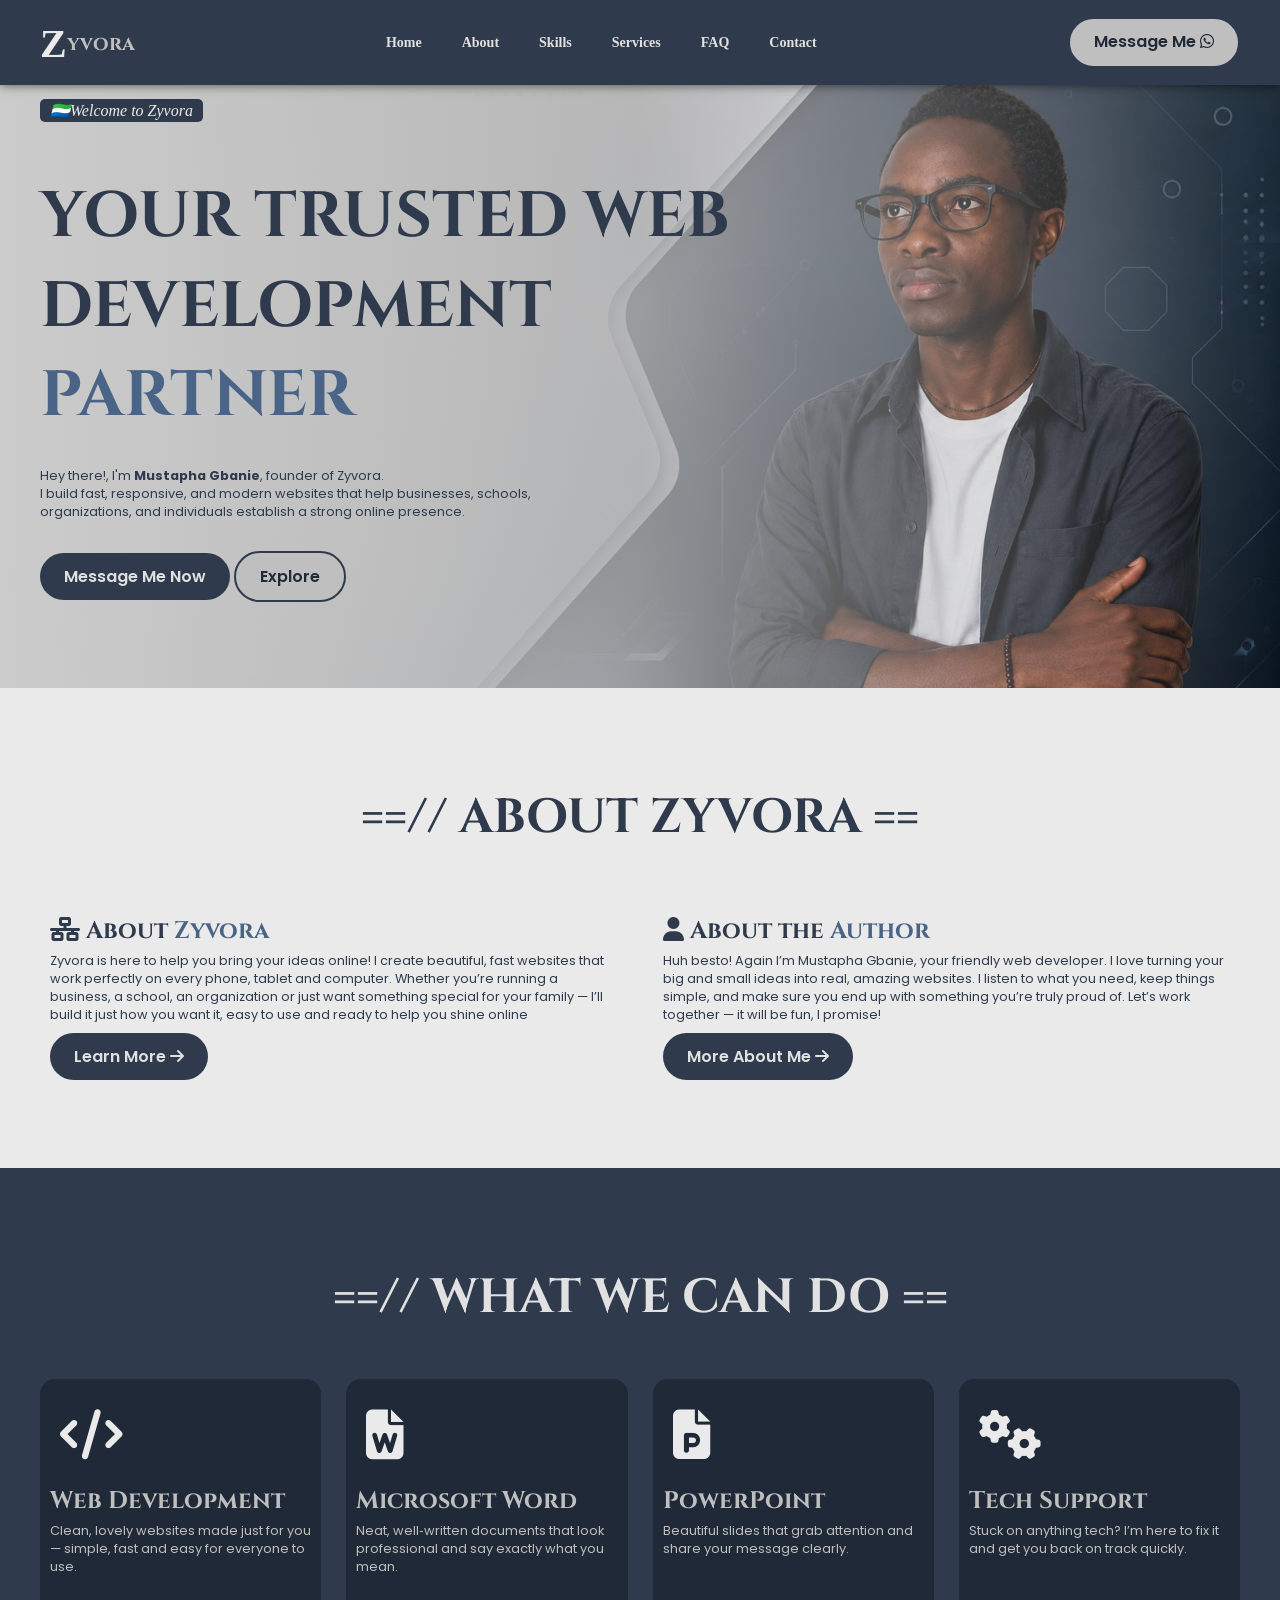
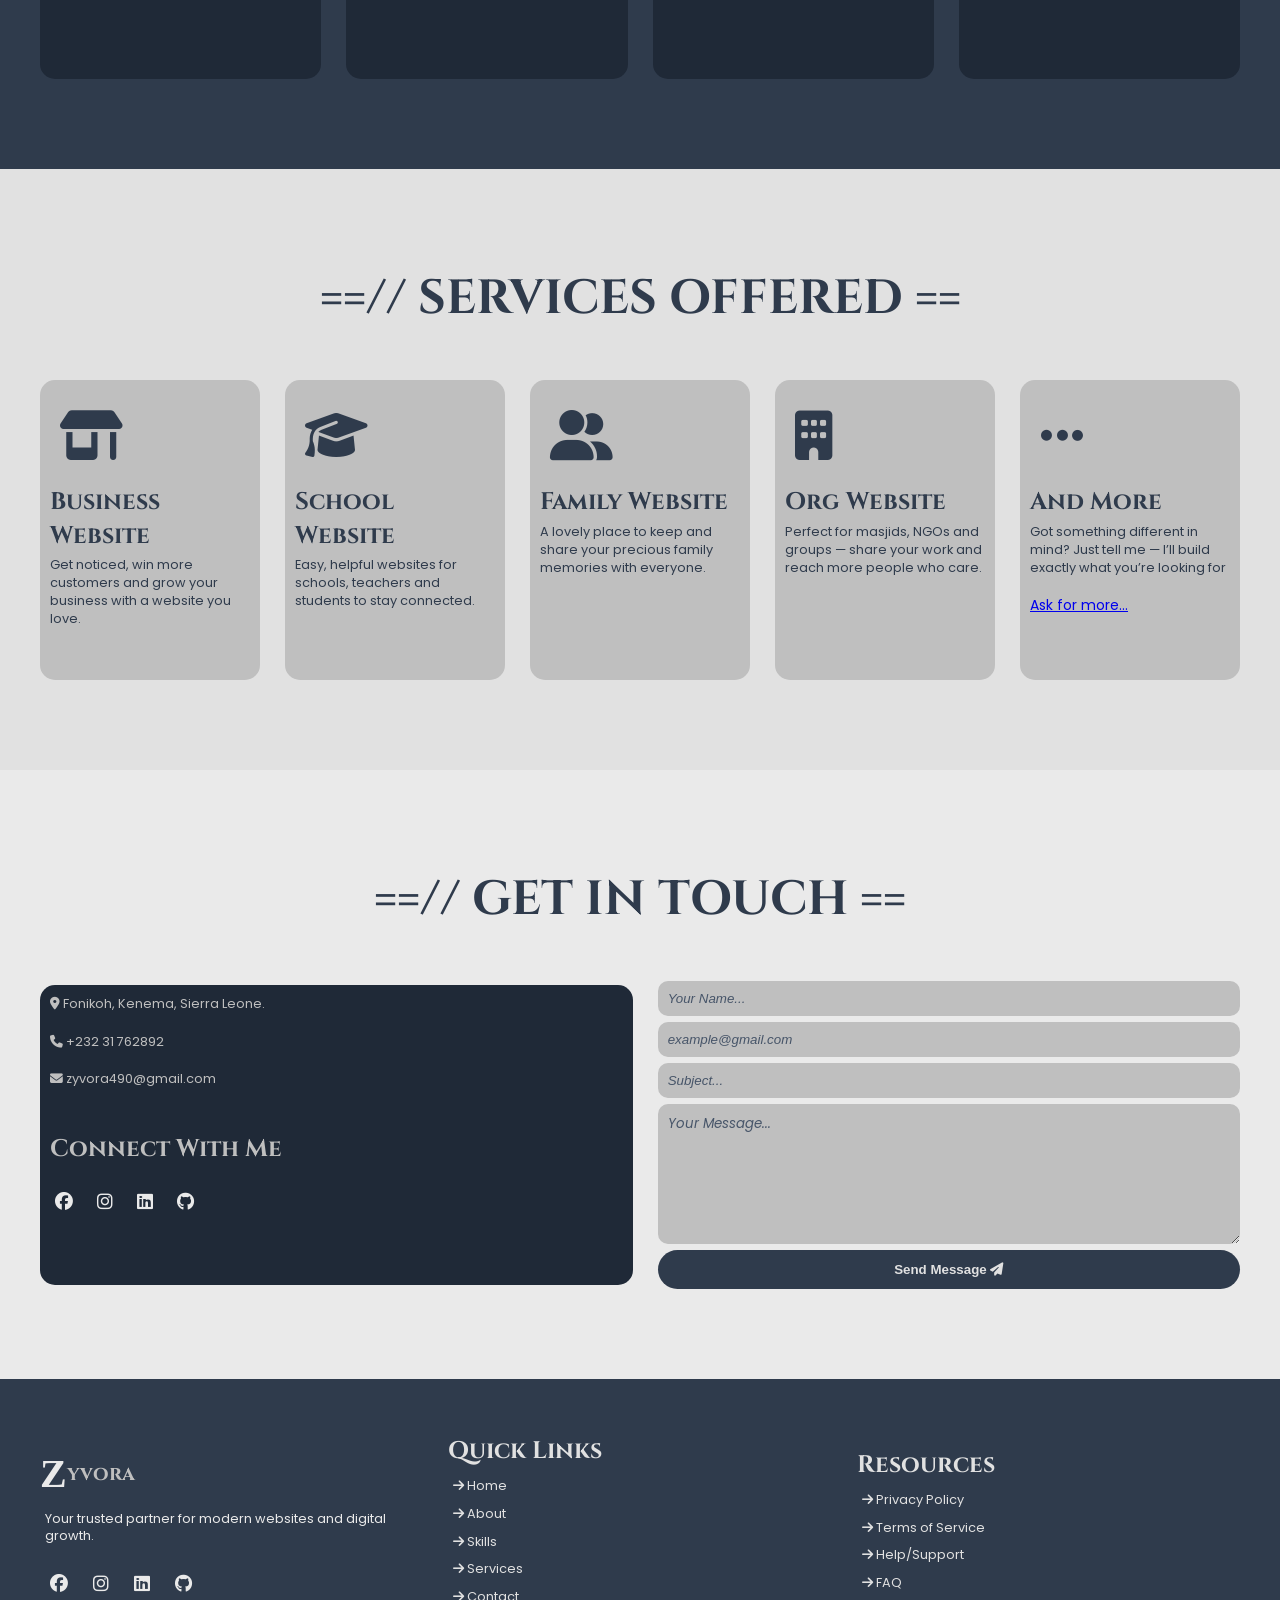
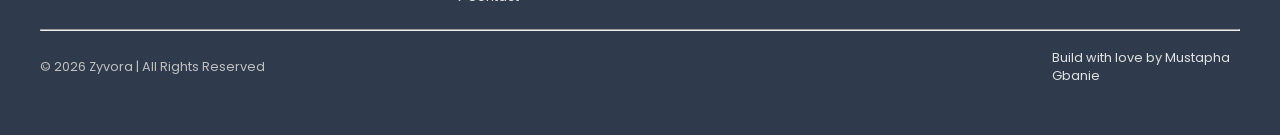
==== index.html @ c9c93b4b "Update index.html" ====
<!DOCTYPE html>
<html lang="en">

<head>
<!-- Core SEO -->
  <meta name="google-site-verification" content="kUoNEZyaHHgk7iwT_O8pBj2s8zlIZLvoUZk-4N_OeV8" />
  <meta name="msvalidate.01" content="C5AD6FC75478C789AB853C7C9F8C9426" />
  <meta name="google-adsense-account" content="ca-pub-8046164328653989">
  
  <meta charset="UTF-8">
  
  <meta name="viewport" content="width=device-width, initial-scale=1.0">
 
<!-- =========================
     ZYVORA HOMEPAGE SEO
     ========================= -->

<title>Zyvora | Your Trusted Web Development Partner</title>

<meta
  name="description"
  content="Zyvora is the official web development brand of Mustapha Gbanie, building modern, responsive, and high-performance websites for businesses and organizations in Sierra Leone and worldwide."
>

<meta name="author" content="Mustapha Gbanie">

<!-- Search Engine Crawling & Indexing -->
<meta
  name="robots"
  content="index, follow, max-image-preview:large"
>
<meta
  name="googlebot"
  content="index, follow, max-image-preview:large"
>

<!-- Google Search Appearance -->
<meta name="google" content="nositelinkssearchbox">

<!-- Theme Color -->
<meta name="theme-color" content="#2F3B4C">

<!-- =========================
     CANONICAL URL
     ========================= -->
<link
  rel="canonical"
  href="https://z-tech-os.github.io/Zyvora/"
>

<!-- =========================
     OPEN GRAPH
     Facebook / WhatsApp /
     LinkedIn / Social Sharing
     ========================= -->

<meta property="og:type" content="website">

<meta
  property="og:url"
  content="https://z-tech-os.github.io/Zyvora/"
>

<meta
  property="og:title"
  content="Zyvora | By Mustapha Gbanie"
>

<meta
  property="og:description"
  content="Official website of Zyvora, founded by Mustapha Gbanie. Zyvora builds modern, responsive, and high-performance websites that power ideas and help businesses grow online."
>

<meta
  property="og:image"
  content="https://z-tech-os.github.io/Zyvora/profile.jpg"
>

<meta
  property="og:image:width"
  content="1200"
>

<meta
  property="og:image:height"
  content="630"
>

<meta
  property="og:image:alt"
  content="Mustapha Gbanie, founder of Zyvora and Web Developer"
>

<meta
  property="og:site_name"
  content="Zyvora"
>

<meta
  property="og:locale"
  content="en_US"
>

<!-- =========================
     TWITTER / X
     ========================= -->

<meta
  name="twitter:card"
  content="summary_large_image"
>

<meta
  name="twitter:url"
  content="https://z-tech-os.github.io/Zyvora/"
>

<meta
  name="twitter:title"
  content="Zyvora | Mustapha Gbanie — Web Developer"
>

<meta
  name="twitter:description"
  content="I build modern, fast, responsive, and user-friendly websites that help businesses and organizations succeed online."
>

<meta
  name="twitter:image"
  content="https://z-tech-os.github.io/Zyvora/profile.jpg"
>

<meta
  name="twitter:image:alt"
  content="Mustapha Gbanie, founder of Zyvora and Web Developer"
>

<!-- =========================
     FAVICON
     ========================= -->

<link
  rel="icon"
  href="icon.png"
>

<!-- =========================
     FONTS
     ========================= -->

<link
  rel="preconnect"
  href="https://fonts.googleapis.com"
>

<link
  rel="preconnect"
  href="https://fonts.gstatic.com"
  crossorigin
>

<link
  href="https://fonts.googleapis.com/css2?family=Cinzel:wght@400;500;600;700;800&display=swap"
  rel="stylesheet"
>

<link
  href="https://fonts.googleapis.com/css2?family=Poppins:wght@100;300;400;500;600;700;800;900&display=swap"
  rel="stylesheet"
>

<!-- =========================
     FONT AWESOME
     ========================= -->

<link
  rel="stylesheet"
  href="https://cdnjs.cloudflare.com/ajax/libs/font-awesome/6.7.2/css/all.min.css"
>

<!-- =========================
     MAIN STYLESHEET
     ========================= -->

<link
  rel="stylesheet"
  href="style.css"
>


<!-- =========================
     STRUCTURED DATA
     Schema.org / JSON-LD
     ========================= -->

<script type="application/ld+json">
{
  "@context": "https://schema.org",
  "@graph": [

    {
      "@type": "WebSite",
      "@id": "https://z-tech-os.github.io/Zyvora/#website",
      "url": "https://z-tech-os.github.io/Zyvora/",
      "name": "Zyvora",
      "description": "Zyvora is a web development brand founded by Mustapha Gbanie, providing modern, responsive, and high-performance websites for businesses, schools, organizations, and individuals.",
      "publisher": {
        "@id": "https://z-tech-os.github.io/Zyvora/#organization"
      },
      "inLanguage": "en"
    },

    {
      "@type": "Organization",
      "@id": "https://z-tech-os.github.io/Zyvora/#organization",
      "name": "Zyvora",
      "url": "https://z-tech-os.github.io/Zyvora/",
      "logo": {
        "@type": "ImageObject",
        "url": "https://z-tech-os.github.io/Zyvora/logo.png"
      },
      "email": "mailto:zyvora490@gmail.com",
      "telephone": "+23231762892",
      "founder": {
        "@id": "https://z-tech-os.github.io/Zyvora/#person"
      },
      "address": {
        "@type": "PostalAddress",
        "addressLocality": "Kenema",
        "addressCountry": "SL"
      },
      "sameAs": [
        "https://github.com/Mustapha-Official",
        "https://sl.linkedin.com/in/mustapha-gbanie-1b4a9739a",
        "https://www.facebook.com/profile.php?id=61592107724183",
        "https://www.instagram.com/zyvora490?igsh=MTF6djNrZGV4d2xwZg=="
      ]
    },

    {
      "@type": "Person",
      "@id": "https://z-tech-os.github.io/Zyvora/#person",
      "name": "Mustapha Gbanie",
      "jobTitle": "Web Developer",
      "worksFor": {
        "@id": "https://z-tech-os.github.io/Zyvora/#organization"
      },
      "url": "https://z-tech-os.github.io/Zyvora/",
      "email": "mailto:zyvora490@gmail.com",
      "telephone": "+23231762892",
      "address": {
        "@type": "PostalAddress",
        "addressLocality": "Kenema",
        "addressCountry": "SL"
      },
      "sameAs": [
        "https://github.com/Mustapha-Official",
        "https://sl.linkedin.com/in/mustapha-gbanie-1b4a9739a",
        "https://www.facebook.com/profile.php?id=61592107724183",
        "https://www.instagram.com/zyvora490?igsh=MTF6djNrZGV4d2xwZg=="
      ]
    },

    {
      "@type": "WebPage",
      "@id": "https://z-tech-os.github.io/Zyvora/#webpage",
      "url": "https://z-tech-os.github.io/Zyvora/",
      "name": "Zyvora | Your Trusted Web Development Partner",
      "description": "Zyvora is the official web development brand of Mustapha Gbanie, creating modern, responsive, and high-performance websites.",
      "isPartOf": {
        "@id": "https://z-tech-os.github.io/Zyvora/#website"
      },
      "about": {
        "@id": "https://z-tech-os.github.io/Zyvora/#organization"
      },
      "author": {
        "@id": "https://z-tech-os.github.io/Zyvora/#person"
      },
      "publisher": {
        "@id": "https://z-tech-os.github.io/Zyvora/#organization"
      },
      "primaryImageOfPage": {
        "@type": "ImageObject",
        "url": "https://z-tech-os.github.io/Zyvora/profile.jpg"
      },
      "inLanguage": "en"
    }

  ]
}
    </script>
</head>

<body>
  <!-- Page loader -->
  <div id="loader">
    <div class="spinner"></div>
    <h2>Zyvora</h2>
    <p>Loading...</p>
  </div>

  <!-- HEADER AREA -->
  <header>
    <div class="wrapper">
      
      <nav class="nav-bar">
        <div class="logo">
        <h1>Z</h1><h2>yvora</h2>
        </div>
        
        <button aria-label="drop-down menu button" onclick="menuBtn ()" class="button"><i class="fa-solid fa-bars"></i></button>
        
        <div class="nav-links">
          <ul>
            <li><a href="#">Home</a></li>
            <li><a href="#about">About</a></li>
            <li><a href="#skills">Skills</a></li>
            <li><a href="#services">Services</a></li>
            <li><a href="FAQ.html">FAQ</a></li>
            <li><a href="#contact">Contact</a></li>
          </ul>
        </div>
        
      <!-- NAVBAR BUTTON -->
        <a aria-label="Message zyvora on WhatsApp" rel="noopener noreferrer" class="hire-btn" href="https://wa.me/23231762892" >Message Me  <i class="fa-brands fa-whatsapp"></i></a>
      </nav>
    </div>
  </header>
  
  <main>
    <!-- Hero section -->
      <section class="hero">
        <div class="wrapper">
          <i class="welcome">Welcome to Zyvora</i>
          <br /><br /><br />
          <h1>YOUR TRUSTED WEB <br /> DEVELOPMENT <br /><span>PARTNER</span></h1><br />
          
          <p>Hey there!, I'm <strong>Mustapha Gbanie</strong>, founder of Zyvora.<br /> I build fast, responsive, and modern websites that help businesses, schools,<br /> organizations, and individuals establish a strong online presence.</p><br /><br />
          
          <a aria-label="Message zyvora on WhatsApp" rel="noopener noreferrer" class="btn" href="https://wa.me/23231762892">Message Me Now</a>
          
          <a aria-label="Scroll to the services section" class="hire-btn" href="#services">Explore</a>
          
        </div>
      </section>
      
      <!-- About section -->
      <section id="about" class="about">
        <div class="wrapper">
          <h2>==// ABOUT ZYVORA ==</h2>
          <br /><br />
          
          <div class="card-container">
            
            <div class="about-card">
              <h3><i class="fa-solid fa-network-wired"></i> About <span>Zyvora</span></h3>
              <p>Zyvora is here to help you bring your ideas online! I create beautiful, fast websites that work perfectly on every phone, tablet and computer. Whether you’re running a business, a school, an organization or just want something special for your family — I’ll build it just how you want it, easy to use and ready to help you shine online</p><br />
              
              <a class="btn" aria-label="Explore more about zyvora" href="about-zyvora.html">Learn More <i class="fa-solid fa-arrow-right"></i></a>
            </div>
            
            <div class="about-card">
              <h3><i class="fa-solid fa-user"></i> About the <span>Author</span></h3>
              <p>Huh besto! Again I’m Mustapha Gbanie, your friendly web developer. I love turning your big and small ideas into real, amazing websites. I listen to what you need, keep things simple, and make sure you end up with something you’re truly proud of. Let’s work together — it will be fun, I promise!</p><br />
              
              <a class="btn" aria-label="Explore more about the author of zyvora" href="about-me.html">More About Me <i class="fa-solid fa-arrow-right"></i></a>
            </div>
            
          </div>
        </div>
      </section>
      
      <!-- Skills section -->
      <section id="skills" class="skills">
        <div class="wrapper">
          <h2>==// WHAT WE CAN DO ==</h2>
          <br /><br />
          
          <div class="card-container">
            
            <div class="cards">
              <i class="fa-solid fa-code"></i>
              <h3>Web Development</h3>
              <p>Clean, lovely websites made just for you — simple, fast and easy for everyone to use.</p>
            </div>
            
            <div class="cards">
              <i class="fas fa-file-word"></i>
              <h3>Microsoft Word</h3>
              <p>Neat, well‑written documents that look professional and say exactly what you mean.</p>
            </div>
            
            <div class="cards">
              <i class="fas fa-file-powerpoint"></i>
              <h3>PowerPoint</h3>
              <p>Beautiful slides that grab attention and share your message clearly.</p>
            </div>
            
            <div class="cards">
              <i class="fa-solid fa-gears"></i>
              <h3>Tech Support</h3>
              <p>Stuck on anything tech? I’m here to fix it and get you back on track quickly.</p>
            </div>
            
            </div>
            
          </div>
          
        </div>
      </section>
      
      <!-- Services section -->
      <section id="services" class="services">
        <div class="wrapper">
          <h2>==// SERVICES OFFERED ==</h2>
          <br /><br />
          
          <div class="card-container">
            
            <div class="card">
              <i class="fa-solid fa-shop"></i>
              <h3>Business Website</h3>
              <p>Get noticed, win more customers and grow your business with a website you love.</p>
            </div>
            
            <div class="card">
              <i class="fa-solid fa-graduation-cap"></i>
              <h3>School Website</h3>
              <p>Easy, helpful websites for schools, teachers and students to stay connected.</p>
            </div>
            
            <div class="card">
              <i class="fa-solid fa-user-group"></i>
              <h3>Family Website</h3>
              <p>A lovely place to keep and share your precious family memories with everyone.</p>
            </div>
            
            <div class="card">
              <i class="fa-solid fa-building"></i>
              <h3>Org Website</h3>
              <p>Perfect for masjids, NGOs and groups — share your work and reach more people who care.</p>
            </div>
            
            <div class="card">
              <i class="fa-solid fa-ellipsis"></i>
              <h3>And More</h3>
              <p>Got something different in mind? Just tell me — I’ll build exactly what you’re looking for</p>
              <br />
              <a aria-label="Message zyvora on WhatsApp" rel="noopener noreferrer" href="https://wa.me/23231762892">Ask for more...</a>
            </div>
            
          </div>
          
        </div>
      </section>
      
      <!-- Contact section -->
      <section id="contact" class="contact">
        <div class="wrapper">
          <h2>==// GET IN TOUCH ==</h2>
          <br /><br />
          
          <div class="card-container">
            
            <div class="address">
              <p><i class="fa-solid fa-location-dot"></i>  Fonikoh, Kenema, Sierra Leone.</p>
              <br />
              <p><i class="fa-solid fa-phone"></i>  +232 31 762892</p>
              <br />
              <p><i class="fa-solid fa-envelope"></i>  zyvora490@gmail.com</p>
              <br /><br />
              <h3>Connect With Me</h3>
          <br />
          <a aria-label="Visit zyvora on Facebook" rel="noopener noreferrer" class="link" href="https://www.facebook.com/profile.php?id=61592107724183"><i class="fa-brands fa-facebook"></i></a>
          
          <a aria-label="Visit zyvora on Instagram" rel="noopener noreferrer" class="link" href="https://www.instagram.com/zyvora490?igsh=MTF6djNrZGV4d2xwZg=="><i class="fa-brands fa-instagram"></i></a>
          
          <a aria-label="Visit zyvora on LinkedIn" rel="noopener noreferrer" class="link" href="https://sl.linkedin.com/in/mustapha-gbanie-1b4a9739a"><i class="fa-brands fa-linkedin"></i></a>
          
          <a aria-label="Follow zyvora author repo on GitHub" rel="noopener noreferrer" class="link" href="https://github.com/Mustapha-Official"><i class="fa-brands fa-github"></i></a>
            </div>
            
            <!-- FORM FIELD -->
            <div class="form-submit">
              <form id="contactForm" action="https://formspree.io/f/xwvgajqv" method="post" accept-charset="utf-8">
                
                <input type="text" name="name" id="name" placeholder="Your Name..." required />
                
                <input type="email" name="email" id="email" placeholder="example@gmail.com" required />
                
                <input type="text" name="subject" id="subject" placeholder="Subject..." required />
                
                <textarea name="message" id="message" placeholder="Your Message..." cols="20" rows="6"></textarea>
                
                <button aria-label="Form submit button" class="btn" type="submit">Send Message <i class="fa-solid fa-paper-plane"></i></button>
                
              </form>
            </div>
            
          </div>
          
        </div>
      </section>
      
  </main>
  
  <!-- Footer section -->
  <footer>
    <div class="wrapper">
      
      <div class="card-container">
        
        <div class="logo-path">
          <div class="logo">
            <h1>Z</h1><h2>yvora</h2>
          </div>
          <div class="link">
            <p>Your trusted partner for modern websites and digital growth.</p><br />
            
          <a aria-label="Visit zyvora on Facebook" rel="noopener noreferrer" class="link" href="https://www.facebook.com/profile.php?id=61592107724183"><i class="fa-brands fa-facebook"></i></a>
          
          <a aria-label="Visit zyvora on Instagram" rel="noopener noreferrer" class="link" href="https://www.instagram.com/zyvora490?igsh=MTF6djNrZGV4d2xwZg=="><i class="fa-brands fa-instagram"></i></a>
          
          <a aria-label="Visit zyvora on LinkedIn" rel="noopener noreferrer" class="link" href="https://sl.linkedin.com/in/mustapha-gbanie-1b4a9739a"><i class="fa-brands fa-linkedin"></i></a>
          
          <a aria-label="Follow zyvora author repo on GitHub" rel="noopener noreferrer" class="link" href="https://github.com/Mustapha-Official"><i class="fa-brands fa-github"></i></a>
          </div>
        </div>
        
        <div class="quick-links">
          <h3>Quick Links</h3>
          <a href="#"><i class="fa-solid fa-arrow-right"></i> Home</a>
          
          <a href="#about"><i class="fa-solid fa-arrow-right"></i> About</a>
          
          <a href="#skills"><i class="fa-solid fa-arrow-right"></i> Skills</a>
          
          <a href="#services"><i class="fa-solid fa-arrow-right"></i> Services</a>
          
          <a href="#contact"><i class="fa-solid fa-arrow-right"></i> Contact</a>
        </div>
        
        <div class="support">
          <h3>Resources</h3>
          <a href="privacy-policy.html"><i class="fa-solid fa-arrow-right"></i> Privacy Policy</a>
          
          <a href="terms-of-service.html"><i class="fa-solid fa-arrow-right"></i> Terms of Service</a>
          
          <a href="help-center.html"><i class="fa-solid fa-arrow-right"></i> Help/Support</a>
          
          <a href="FAQ.html"><i class="fa-solid fa-arrow-right"></i> FAQ</a>
        </div>
        
      </div>
      <br /><hr /><br />
      <div class="card-container">
        <p class="copyright">&copy; 2026 Zyvora | All Rights Reserved</p>
        
        <p>Build with love by Mustapha Gbanie</p>
      </div>
    </div>
  </footer>
  
  <script src="script.js"></script>
</body>
</html>
---- style.css ----
:root {
  --primary: #2F3B4C;
  --secondary: #475569;
  --dark: #1F2937;
  --span: #4A6488;
  
  --white: #EAEAEA;
  --off-white: #E1E1E1;
  --light-gray: #BFBFBF;
}

*{
  margin: 0;
  padding: 0;
  box-sizing: border-box;
  scroll-behavior: smooth;
}

h1, h2, h3{
  font-family: "Cinzel", serif;
  padding-top: 6px;
  padding-bottom: 3px;
}

#loader{
    position: fixed;
    inset: 0;
    background: var(--secondary);
    display: flex;
    justify-content: center;
    align-items: center;
    flex-direction: column;
    z-index: 9999;
    transition: opacity .5s ease, visibility .5s ease;
}

#loader.hide{
    opacity: 0;
    visibility: hidden;
}

.spinner{
    width: 70px;
    height: 70px;
    border: 6px solid rgba(255, 255, 255, 0.37);
    border-top: 6px solid var(--white);
    border-radius: 50%;
    animation: spin 1s linear infinite;
}

#loader h2{
    color: var(--white);
    margin-top: 20px;
    font-family: 'Cinzel', serif;
    letter-spacing: 3px;
}

#loader p{
  color: var(--white);
  padding: 10px 0;
  animation: blink 0.3s infinite;
  
}

@keyframes spin{
    100%{
        transform: rotate(360deg);
    }
}

/* Fade up */
.fade {
  transform: translateY(40px);
}

/* When visible */
.card.show,
.cards.show,
.address.show{
  opacity: 1;
  transform: translateX(0) translateY(0);
}

span, b{
  color: var(--span);
}

@keyframes blink{
  0%, 100%{
    opacity: 0;
  }
  50%{
    opacity: 1;
  }
}

.wrapper{
  max-width: 1200px;
  margin: 0 auto;
}

.card-container{
  display: flex;
  align-items: center;
  justify-content: space-between;
  gap: 25px;
}

.cards,
.address{
  width: 100%;
  height: 300px;
  overflow-y: scroll;
  padding: 10px;
  text-align: left;
  border-radius: 15px;
  color: var(--light-gray);
  background-color: var(--dark);
  transition: all 0.5s ease-out;
  opacity: 0;
  font-size: clamp(14px, 1vw, 18px);
}

.cards:hover{
  transform: translateY(5px);
  box-shadow: 5px 5px 15px var(--light-gray);
}

.cards i{
  color: var(--white);
  font-size: 50px;
  margin: 20px 10px;
}

.card{
  width: 100%;
  height: 300px;
  overflow-y: scroll;
  padding: 10px;
  text-align: left;
  border-radius: 15px;
  background-color: var(--light-gray);
  transition: all 0.5s ease-out;
  opacity: 0;
  font-size: clamp(14px, 1vw, 18px);
}

.card:hover {
  transform: translateY(5px);
  box-shadow: 5px 5px 15px var(--primary);
}

.card i {
  color: var(--primary);
  font-size: 50px;
  margin: 20px 10px;
}

/*-- Additional pages style --*/
.notes{
  padding: 100px 25px 70px 25px;
}

.notes ul,
.notes ol{
  padding: 10px;
}

.notes ul li,
.notes ol li{
  font-size: clamp(12px, 1vw, 16px);
}

.notes ul li::marker{
  content: "→";
}

.notes ol li::marker{
  content: "✓";
}

.notes h3{
  padding: 25px 0 5px 0;
}

/*-- Text to large or small due to screen size --*/
h1{font-size: clamp(1.8rem, 5vw, 4rem);}
h2{font-size: clamp(1.3rem, 4vw, 3rem);}
h3{font-size: clamp(1rem, 3vw, 1.5rem);}
p{font-size: clamp(0.8rem, 1vw, 1.3rem);}

body{
  background-color: var(--white);
  color: var(--primary);
  font-family: "Poppins", sans-serif;
  line-height: 1.4;
  font-display: swap;
  transition: all 0.4s linear ease;
}

/*-- HEADER STYLING --*/
header{
  background-color: var(--primary);
  color: var(--white);
  position: fixed;
  width: 100%;
  top: 0;
  left: 0;
  padding: 10px 20px;
  z-index: 999;
  box-shadow: 0 0 10px rgba(0, 0, 0, 0.61);
}

/*-- HIDE MENU BUTTON ON LARGE SCREEN --*/
.button{display: none;}

/*-- GROPUP OF CLASS NAMES FOR FLEX --*/
.nav-bar,
.nav-links ul,
.header{
  display: flex;
  align-items: center;
  justify-content: space-between;
}

/*-- NAVIGATION LINKS CUSTOM --*/
.nav-links ul{list-style-type: none;}

.nav-links ul li{
  padding: 0 20px;
}

.nav-links ul li a{
  color: var(--off-white);
  text-decoration: none;
  font-weight: bold;
  font-size: clamp(14px, 1vw, 16px);
  font-family: "Cormorant Garamond", serif;
}

/*-- GET STARTED BUTTON --*/
.hire-btn {
  border: 2px solid var(--primary);
  padding: 12px 24px;
  color: var(--dark);
  background-color: var(--light-gray);
  font-weight: 600;
  border-radius: 50px;
  text-decoration: none;
  transition: all 0.4s ease;
  left: 25px;
}

.hire-btn:hover {
  background-color: var(--white);
  transform: scaleX(1.1);
  transition: 0.4s ease-out;
  cursor: pointer;
}

.logo{
  display: flex;
  align-items: center;
}

.logo h1{
  color: var(--white);
  font-size: 40px;
  font-family: cursive;
  font-weight: bolder;
  animation: blink 10s linear infinite;
}

.logo h2{
  font-size: 20px;
  color: var(--light-gray);
}

/*-- HERO SECTION --*/
.hero{
  padding: 100px 20px;
  background-image: linear-gradient(90deg, #CBCBCB, #AAAAAACF, #FFFFFF00), url(bg-image.webp);
  background-size: cover;
  background-repeat: no-repeat;
}

.welcome{
  padding: 3px 10px;
  background-color: var(--primary);
  border-radius: 5px;
  color: var(--white);
  font-family: cursive;
}

.welcome::before{
  content: "🇸🇱";
}

.btn{
  background-color: var(--primary);
  color: var(--off-white);
  padding: 12px 24px;
  border-radius: 50px;
  font-weight: 600;
  text-align: center;
  border: none;
  text-decoration: none;
  transition: all 0.4s ease;
}

.btn:hover{
  background-color: var(--secondary);
  transform: scaleX(1.1);
  transition: all 0.4s linear;
  cursor: pointer;
}

.hero p b{padding: 0 25px;}

.link{
  color: var(--white);
  margin-right: 10px;
  text-decoration: none;
  border: none;
  padding: 5px;
  font-size: clamp(16px, 3vw, 18px);
  border-radius: 10px;
}

/*-- ABOUT SECTION --*/
.about,
.skills,
.services,
.contact{
  padding: 90px 20px;
  text-align: center;
}

.about-card{
  padding: 10px;
  text-align: left;
  width: 100%;
  border-radius: 10px;
}

.skills,
footer{
  background-color: var(--primary);
  color: var(--off-white);
}

.skills h2{
  color: var(--off-white);
}

.services{
  background-color: var(--off-white);
}

/*-- Contact info --*/
.form-submit{
  width: 100%;
  height: fit-content;
}

form{
  display: flex;
  align-items: center;
  justify-content: center;
  flex-direction: column;
  gap: 6px;
}

input,
textarea,
form button{
  width: 100%;
}

input, textarea{
  padding: 10px;
  border-radius: 10px;
  border: none;
  background-color: var(--light-gray);
}


input::placeholder,
textarea::placeholder{
  font-style: italic;
  color: var(--secondary);
}

textarea{
  font-family: "Poppins", sans-serif;
  font-display: swap;
}

input:active,
textarea:active{
  background-color: var(--white);
  border: 2px solid var(--primary);
  border-radius: 5px;
}

/*-- Footer Section --*/
footer{
  padding: 50px 20px;
  font-size: clamp(12px, 1vw, 14px);
}


.logo-path,
.quick-links,
.support{
  color: var(--off-white);
  display: flex;
  flex-direction: column;
  text-align: left;
  width: 90%;
}

.quick-links a,
.support a{
  color: var(--off-white);
  text-decoration: none;
  padding: 5px;
}

.copyright {
  width: 100%;
  color: var(--light-gray);
}

@media (max-width: 678px) {
  header{padding: 3px 10px;}
  .hire-btn{display: none;}
  
  .button{
    display: block;
    border: none;
    color: var(--off-white);
    font-size: 30px;
    background-color: var(--primary);
  }
  
  .nav-links{display: none;}
  .nav-links ul{display: block;}
  .nav-links ul li{
    display: block; padding: 18px 30px;
  }
  .nav-links ul li a{display: flex;}
  
  .nav-links.active{
    display: block;
    position: fixed;
    width: 100%;
    top: 50px;
    right: 0;
    color: var(--off-white);
    background-color: var(--primary);
    border-radius: 0 0 10px 10px;
    box-shadow: 0 0 10px var(--primary);
  }

  .card-container{
    flex-direction: column;
  }
}
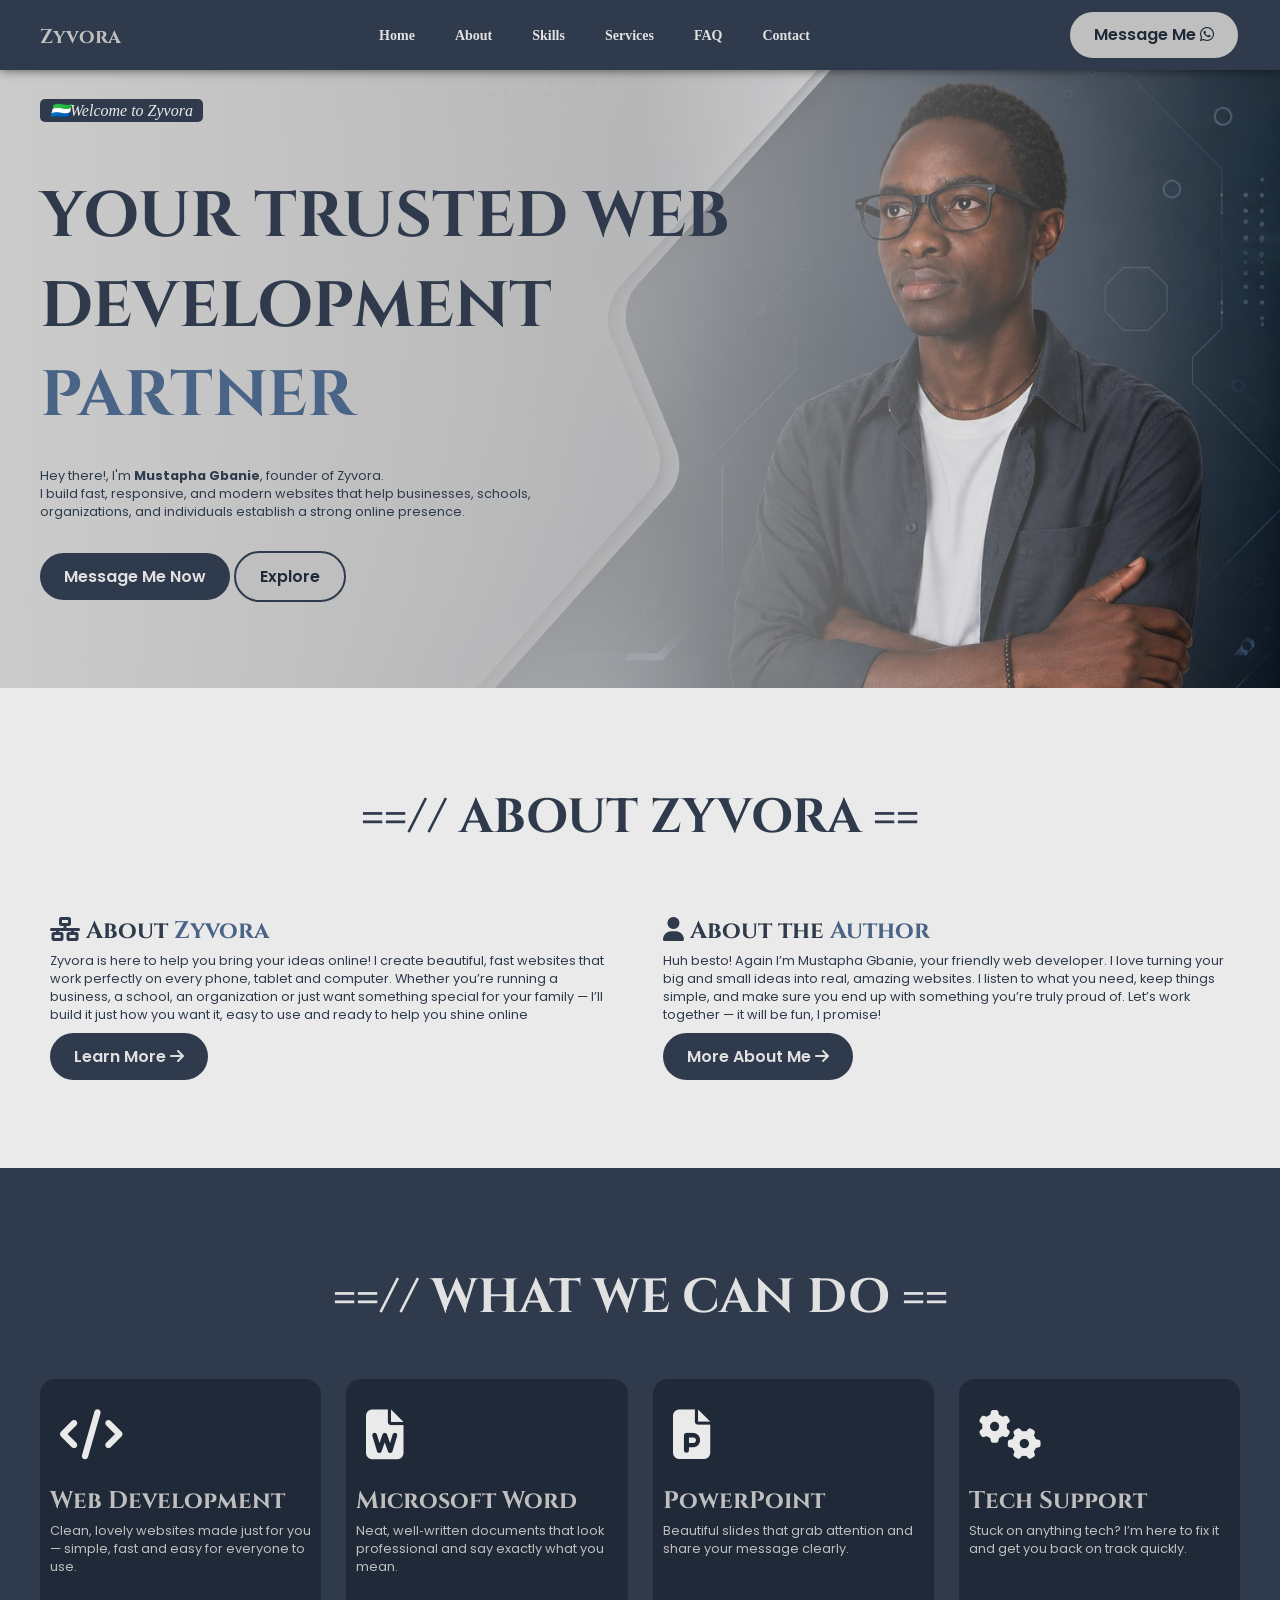
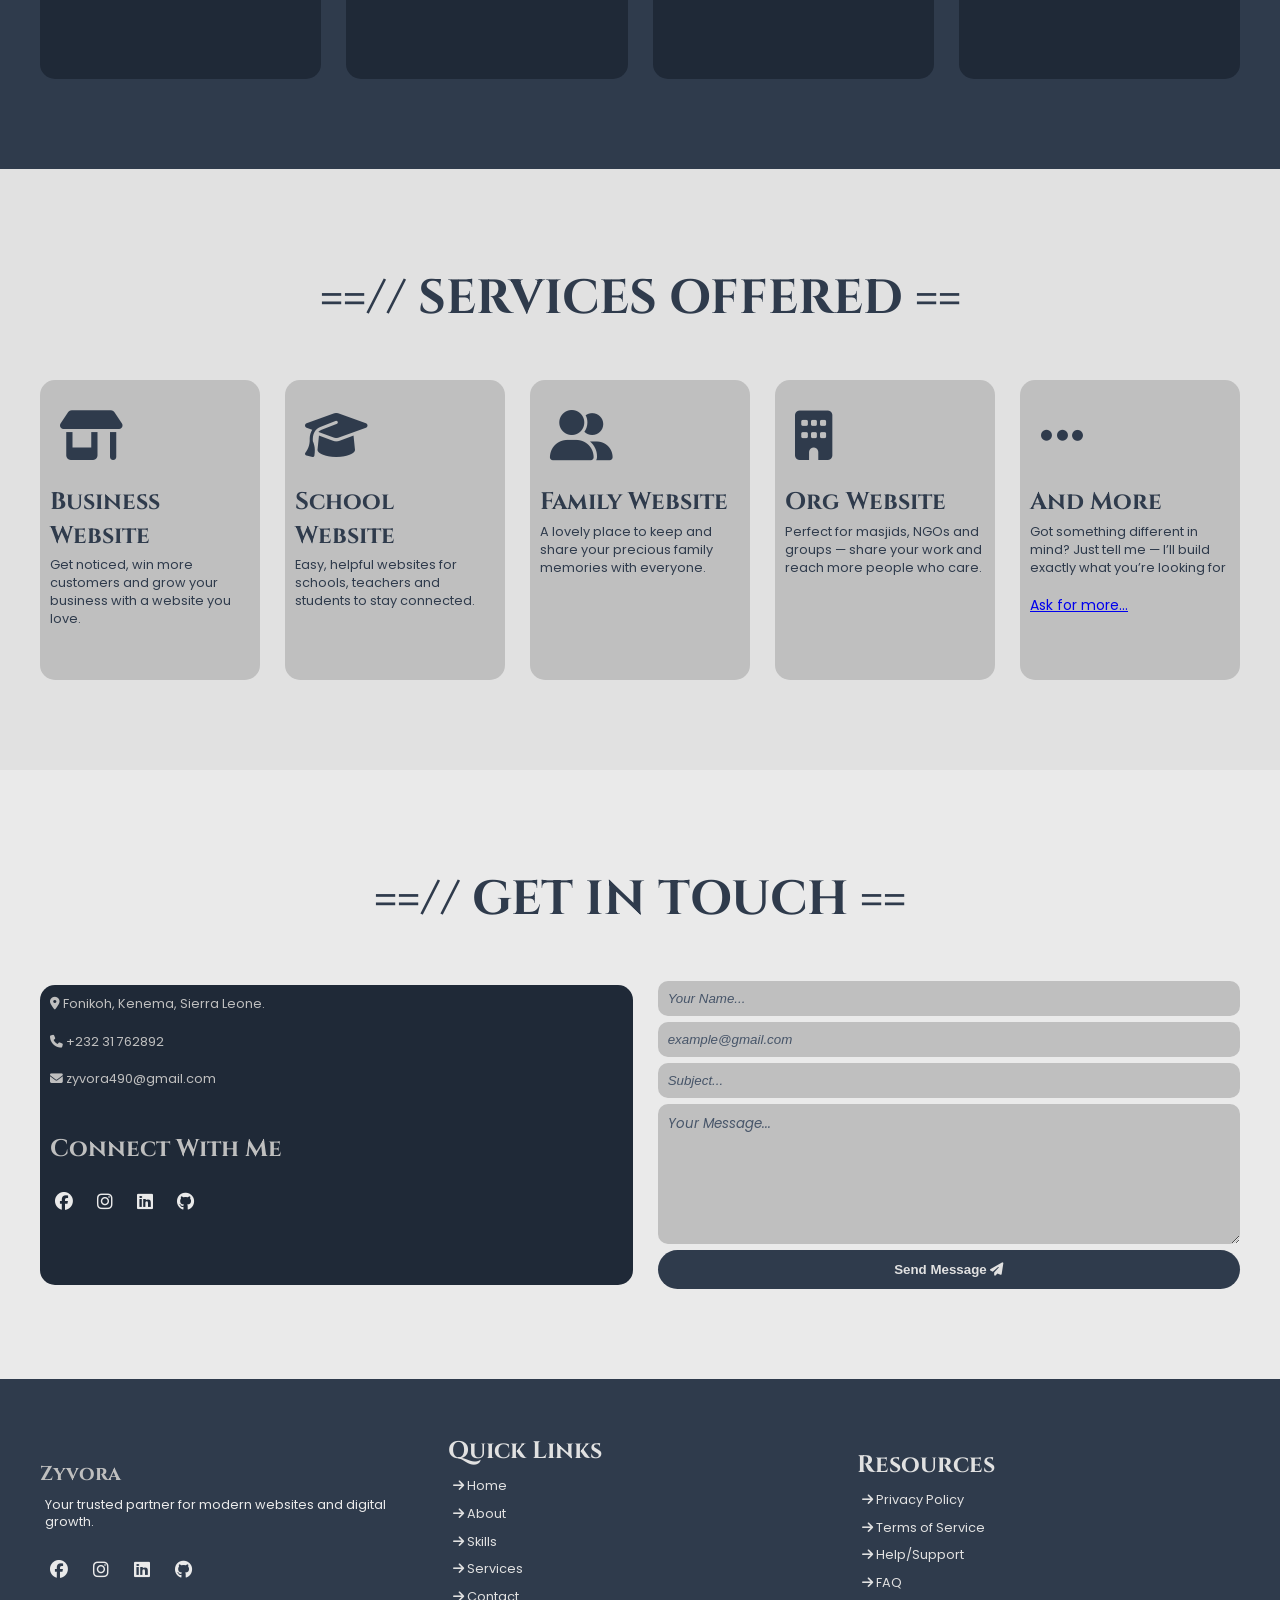
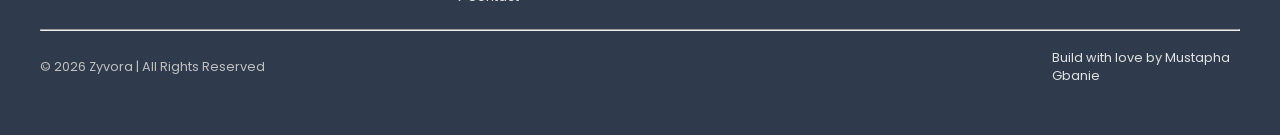
==== commit b3305c6d: "Update index.html" ====
--- a/index.html
+++ b/index.html
@@ -305,7 +305,7 @@
       
       <nav class="nav-bar">
         <div class="logo">
-        <h1>Z</h1><h2>yvora</h2>
+        <h2>Zyvora</h2>
         </div>
         
         <button aria-label="drop-down menu button" onclick="menuBtn ()" class="button"><i class="fa-solid fa-bars"></i></button>
@@ -512,7 +512,7 @@
         
         <div class="logo-path">
           <div class="logo">
-            <h1>Z</h1><h2>yvora</h2>
+            <h2>Zyvora</h2>
           </div>
           <div class="link">
             <p>Your trusted partner for modern websites and digital growth.</p><br />
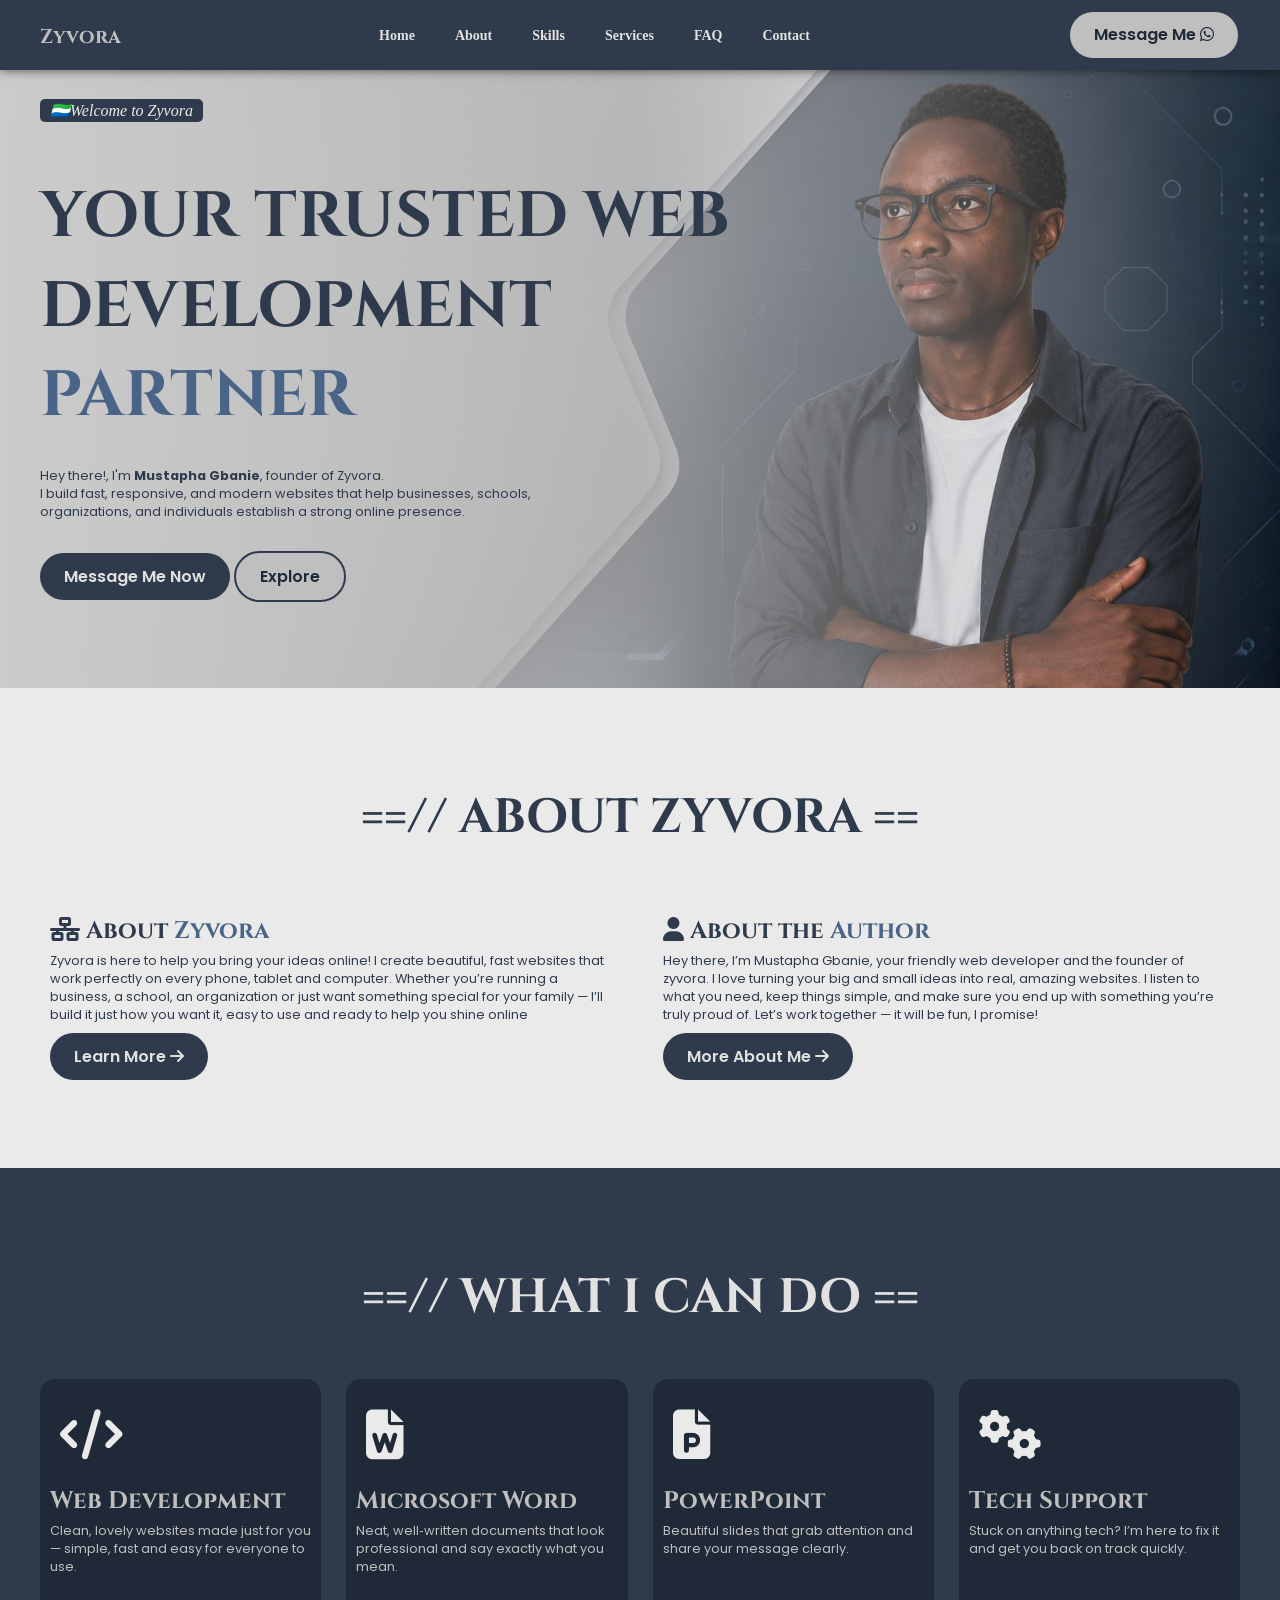
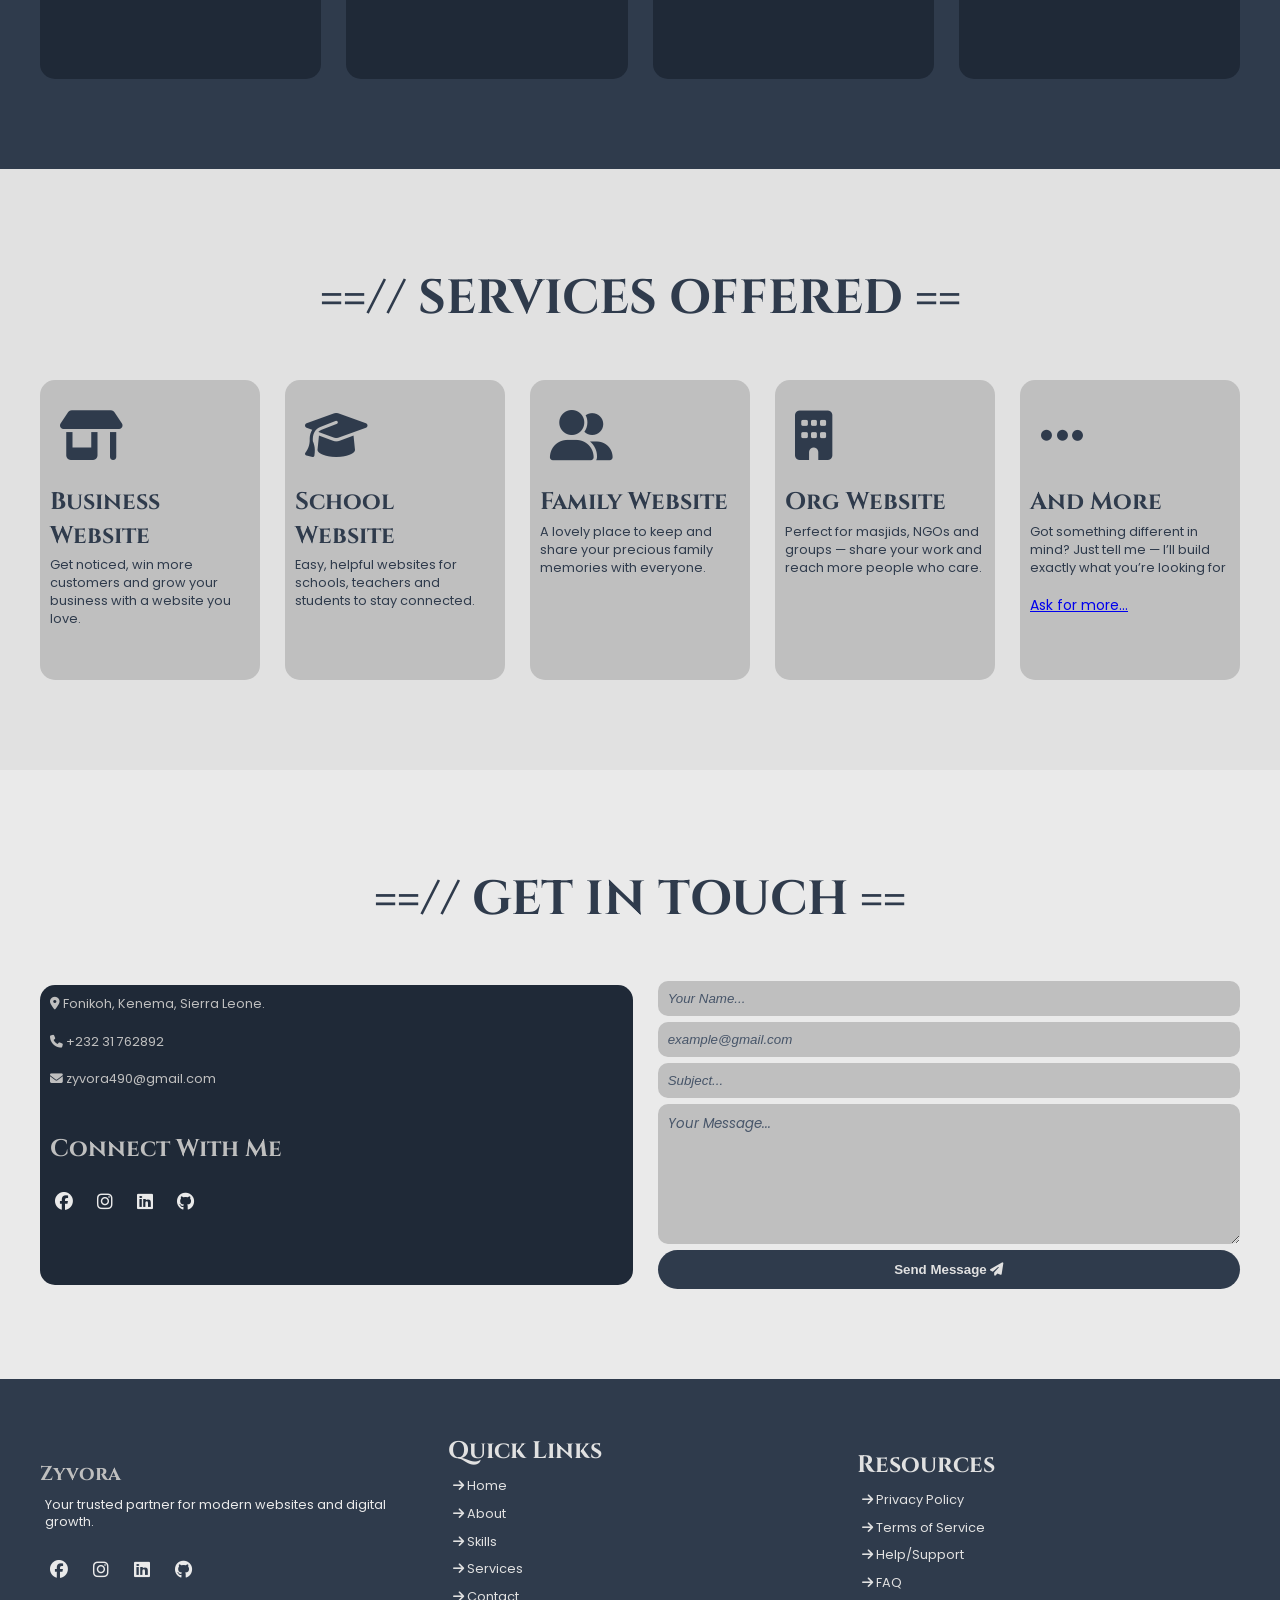
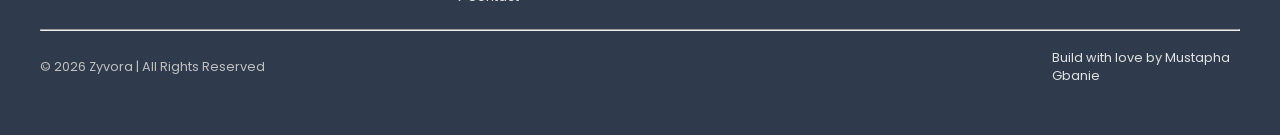
==== commit f11dcfb0: "Update index.html" ====
--- a/index.html
+++ b/index.html
@@ -361,7 +361,7 @@
             
             <div class="about-card">
               <h3><i class="fa-solid fa-user"></i> About the <span>Author</span></h3>
-              <p>Huh besto! Again I’m Mustapha Gbanie, your friendly web developer. I love turning your big and small ideas into real, amazing websites. I listen to what you need, keep things simple, and make sure you end up with something you’re truly proud of. Let’s work together — it will be fun, I promise!</p><br />
+              <p>Hey there, I’m Mustapha Gbanie, your friendly web developer and the founder of zyvora. I love turning your big and small ideas into real, amazing websites. I listen to what you need, keep things simple, and make sure you end up with something you’re truly proud of. Let’s work together — it will be fun, I promise!</p><br />
               
               <a class="btn" aria-label="Explore more about the author of zyvora" href="about-me.html">More About Me <i class="fa-solid fa-arrow-right"></i></a>
             </div>
@@ -373,7 +373,7 @@
       <!-- Skills section -->
       <section id="skills" class="skills">
         <div class="wrapper">
-          <h2>==// WHAT WE CAN DO ==</h2>
+          <h2>==// WHAT I CAN DO ==</h2>
           <br /><br />
           
           <div class="card-container">
--- a/style.css
+++ b/style.css
@@ -263,12 +263,11 @@
   align-items: center;
 }
 
-.logo h1{
+.logo h2::before{
   color: var(--white);
   font-size: 40px;
   font-family: cursive;
   font-weight: bolder;
-  animation: blink 10s linear infinite;
 }
 
 .logo h2{
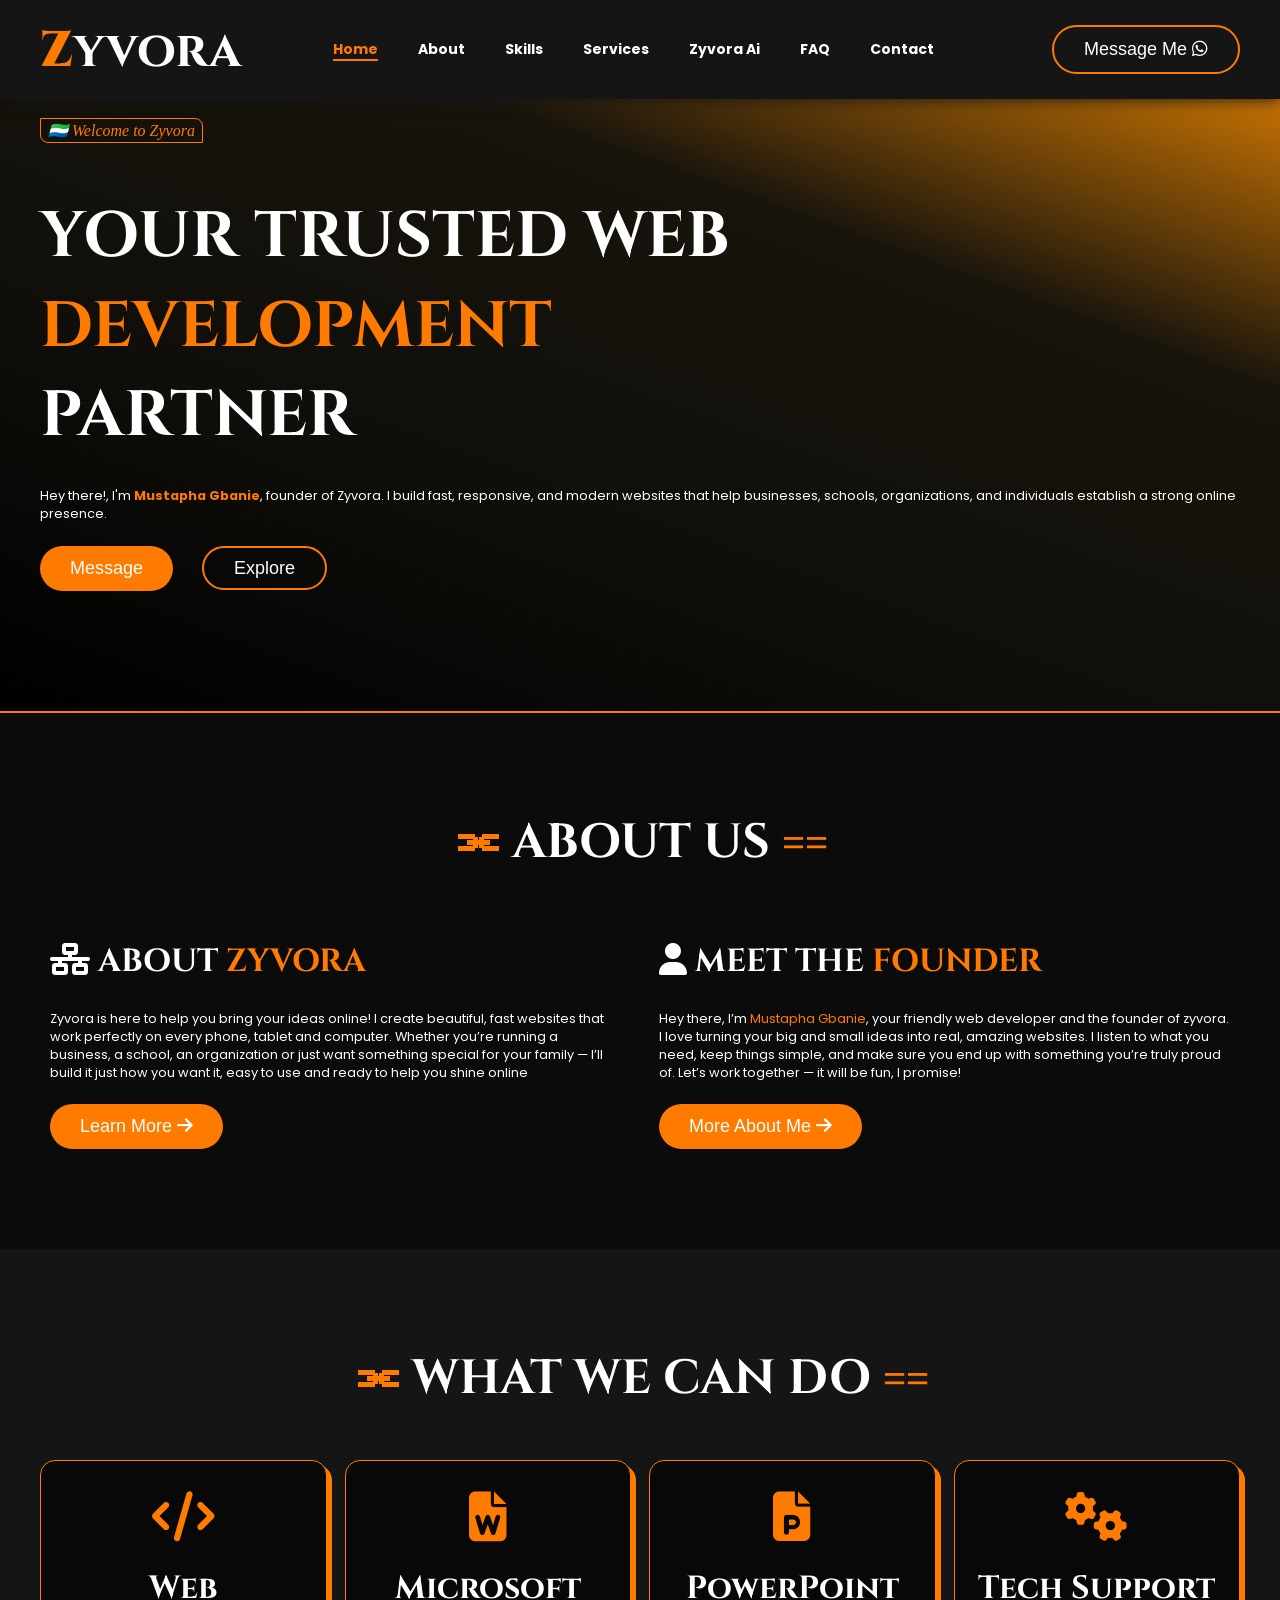
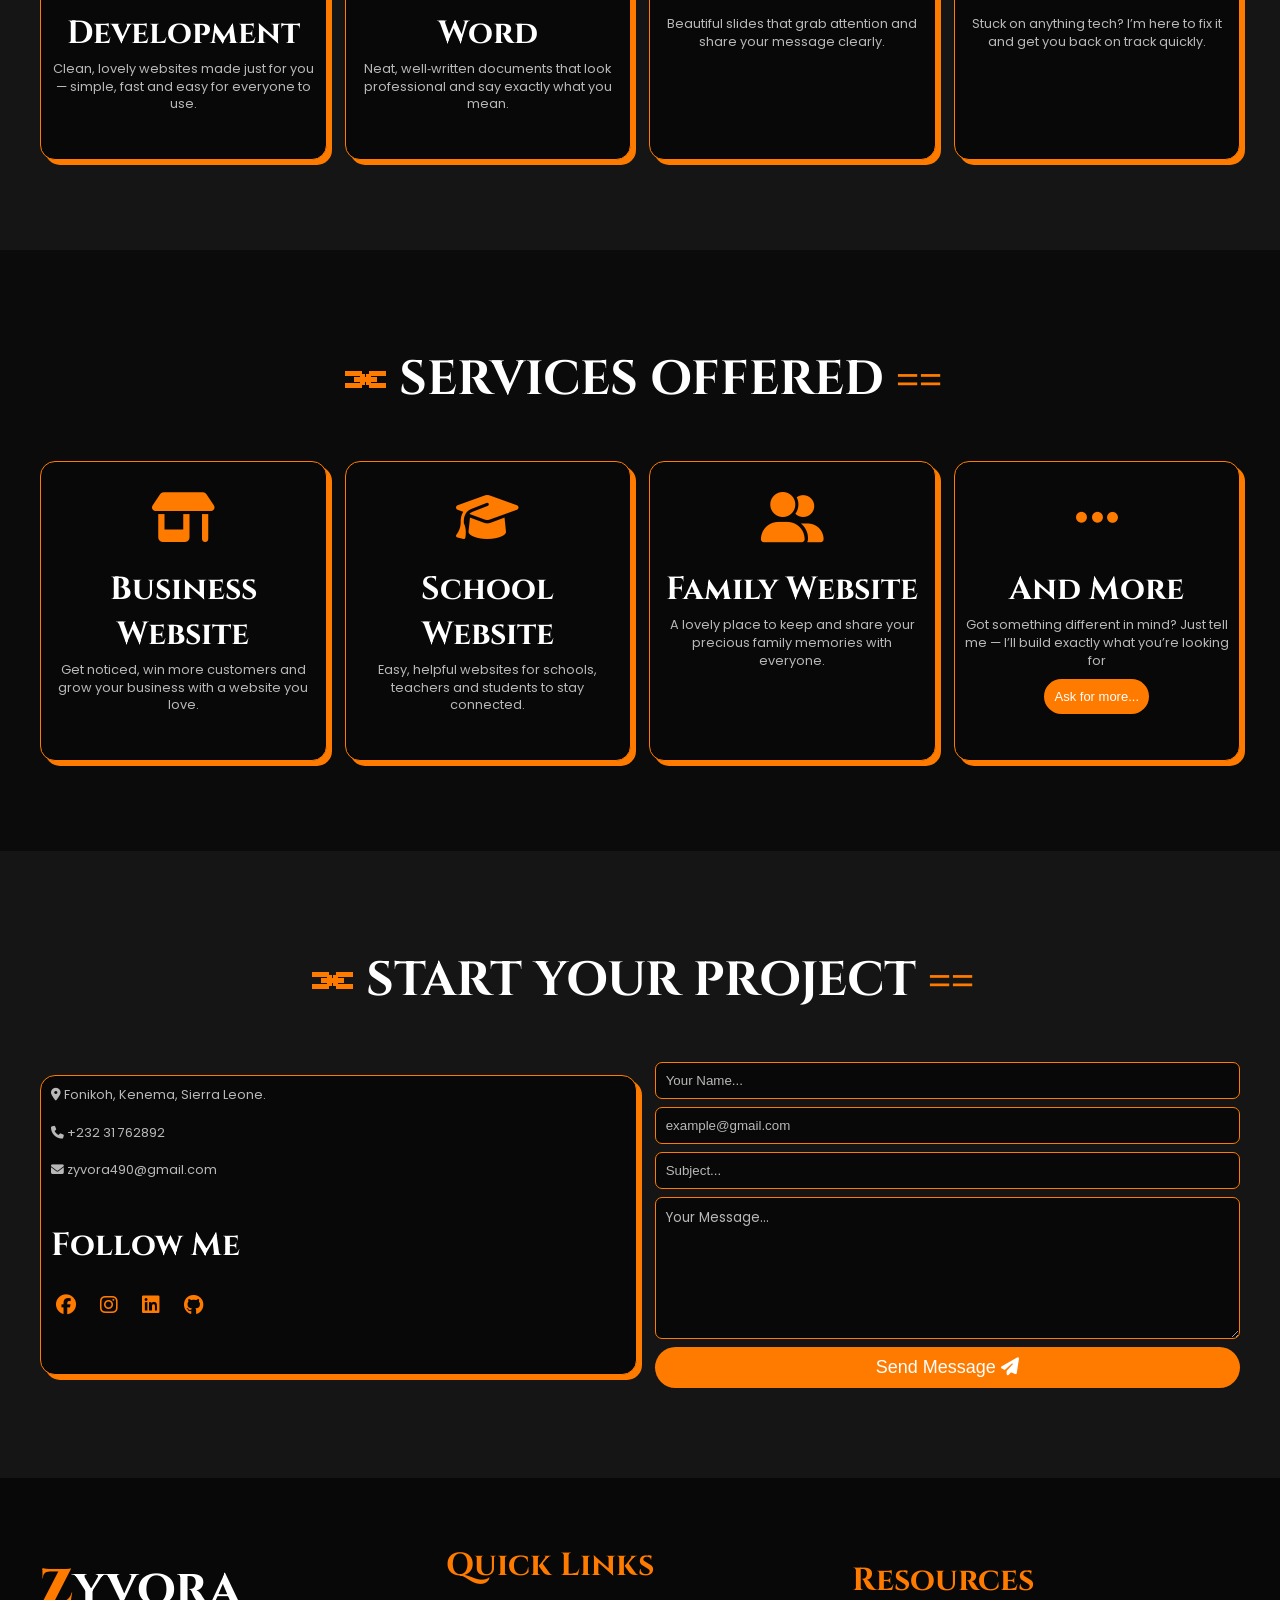
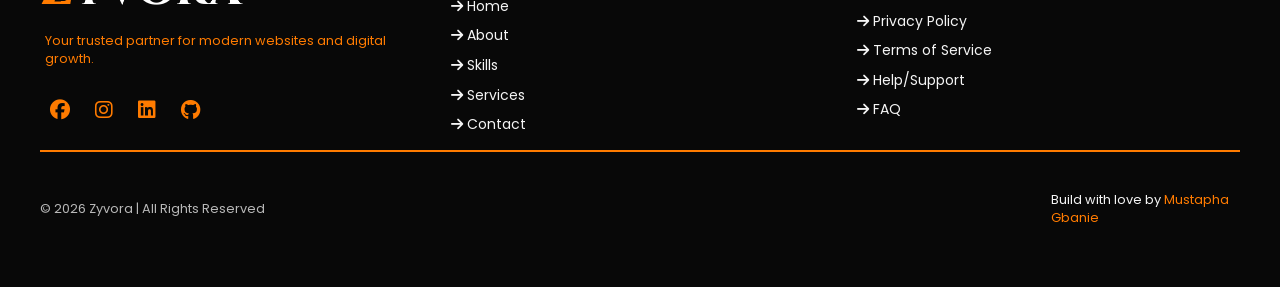
==== commit a43ece2c: "Update index.html" ====
--- a/index.html
+++ b/index.html
@@ -38,7 +38,7 @@
 <meta name="google" content="nositelinkssearchbox">
 
 <!-- Theme Color -->
-<meta name="theme-color" content="#2F3B4C">
+<meta name="theme-color" content="#FF8B00;">
 
 <!-- =========================
      CANONICAL URL
@@ -182,10 +182,7 @@
      MAIN STYLESHEET
      ========================= -->
 
-<link
-  rel="stylesheet"
-  href="style.css"
->
+<link rel="stylesheet" href="style.css">
 
 
 <!-- =========================
@@ -292,6 +289,7 @@
 </head>
 
 <body>
+     
   <!-- Page loader -->
   <div id="loader">
     <div class="spinner"></div>
@@ -308,15 +306,22 @@
         <h2>Zyvora</h2>
         </div>
         
-        <button aria-label="drop-down menu button" onclick="menuBtn ()" class="button"><i class="fa-solid fa-bars"></i></button>
+        <div aria-label="drop-down menu button" onclick="menuBtn ()" class="button">
+          <div class="bar-cont">
+            <div class="bar"></div>
+            <div class="bar"></div>
+            <div class="bar"></div>
+          </div>
+        </div>
         
         <div class="nav-links">
           <ul>
-            <li><a href="#">Home</a></li>
+            <li><a id="active" href="#">Home</a></li>
             <li><a href="#about">About</a></li>
             <li><a href="#skills">Skills</a></li>
             <li><a href="#services">Services</a></li>
-            <li><a href="FAQ.html">FAQ</a></li>
+            <li><a href="zyvora-ai.html">Zyvora Ai</a></li>
+             <li><a href="FAQ.html">FAQ</a></li>
             <li><a href="#contact">Contact</a></li>
           </ul>
         </div>
@@ -333,11 +338,11 @@
         <div class="wrapper">
           <i class="welcome">Welcome to Zyvora</i>
           <br /><br /><br />
-          <h1>YOUR TRUSTED WEB <br /> DEVELOPMENT <br /><span>PARTNER</span></h1><br />
-          
-          <p>Hey there!, I'm <strong>Mustapha Gbanie</strong>, founder of Zyvora.<br /> I build fast, responsive, and modern websites that help businesses, schools,<br /> organizations, and individuals establish a strong online presence.</p><br /><br />
-          
-          <a aria-label="Message zyvora on WhatsApp" rel="noopener noreferrer" class="btn" href="https://wa.me/23231762892">Message Me Now</a>
+          <h1>YOUR TRUSTED WEB <br /> <span>DEVELOPMENT</span> <br />PARTNER</h1><br />
+          
+          <p>Hey there!, I'm <strong>Mustapha Gbanie</strong>, founder of Zyvora. I build fast, responsive, and modern websites that help businesses, schools, organizations, and individuals establish a strong online presence.</p><br />
+          
+          <a aria-label="Message zyvora on WhatsApp" rel="noopener noreferrer" class="btn" href="https://wa.me/23231762892">Message</a>
           
           <a aria-label="Scroll to the services section" class="hire-btn" href="#services">Explore</a>
           
@@ -347,23 +352,23 @@
       <!-- About section -->
       <section id="about" class="about">
         <div class="wrapper">
-          <h2>==// ABOUT ZYVORA ==</h2>
+          <h2><span>⫘</span> ABOUT US <span>==</span></h2>
           <br /><br />
           
           <div class="card-container">
             
             <div class="about-card">
-              <h3><i class="fa-solid fa-network-wired"></i> About <span>Zyvora</span></h3>
+              <h3><i class="fa-solid fa-network-wired"></i> ABOUT <span>ZYVORA</span></h3><br />
               <p>Zyvora is here to help you bring your ideas online! I create beautiful, fast websites that work perfectly on every phone, tablet and computer. Whether you’re running a business, a school, an organization or just want something special for your family — I’ll build it just how you want it, easy to use and ready to help you shine online</p><br />
               
               <a class="btn" aria-label="Explore more about zyvora" href="about-zyvora.html">Learn More <i class="fa-solid fa-arrow-right"></i></a>
             </div>
             
             <div class="about-card">
-              <h3><i class="fa-solid fa-user"></i> About the <span>Author</span></h3>
-              <p>Hey there, I’m Mustapha Gbanie, your friendly web developer and the founder of zyvora. I love turning your big and small ideas into real, amazing websites. I listen to what you need, keep things simple, and make sure you end up with something you’re truly proud of. Let’s work together — it will be fun, I promise!</p><br />
+              <h3><i class="fa-solid fa-user"></i> MEET THE <span>FOUNDER</span></h3><br />
+              <p>Hey there, I’m <span>Mustapha Gbanie</span>, your friendly web developer and the founder of zyvora. I love turning your big and small ideas into real, amazing websites. I listen to what you need, keep things simple, and make sure you end up with something you’re truly proud of. Let’s work together — it will be fun, I promise!</p><br />
               
-              <a class="btn" aria-label="Explore more about the author of zyvora" href="about-me.html">More About Me <i class="fa-solid fa-arrow-right"></i></a>
+              <a class="btn" aria-label="Explore more about the author of zyvora" href="about -me.html">More About Me <i class="fa-solid fa-arrow-right"></i></a>
             </div>
             
           </div>
@@ -373,7 +378,7 @@
       <!-- Skills section -->
       <section id="skills" class="skills">
         <div class="wrapper">
-          <h2>==// WHAT I CAN DO ==</h2>
+          <h2><span>⫘</span> WHAT WE CAN DO <span>==</span></h2>
           <br /><br />
           
           <div class="card-container">
@@ -412,7 +417,7 @@
       <!-- Services section -->
       <section id="services" class="services">
         <div class="wrapper">
-          <h2>==// SERVICES OFFERED ==</h2>
+          <h2><span>⫘</span> SERVICES OFFERED <span>==</span></h2>
           <br /><br />
           
           <div class="card-container">
@@ -433,12 +438,6 @@
               <i class="fa-solid fa-user-group"></i>
               <h3>Family Website</h3>
               <p>A lovely place to keep and share your precious family memories with everyone.</p>
-            </div>
-            
-            <div class="card">
-              <i class="fa-solid fa-building"></i>
-              <h3>Org Website</h3>
-              <p>Perfect for masjids, NGOs and groups — share your work and reach more people who care.</p>
             </div>
             
             <div class="card">
@@ -457,19 +456,19 @@
       <!-- Contact section -->
       <section id="contact" class="contact">
         <div class="wrapper">
-          <h2>==// GET IN TOUCH ==</h2>
+          <h2><span>⫘</span> START YOUR PROJECT <span>==</span></h2>
           <br /><br />
           
           <div class="card-container">
             
-            <div class="address">
+            <div class="address left">
               <p><i class="fa-solid fa-location-dot"></i>  Fonikoh, Kenema, Sierra Leone.</p>
               <br />
               <p><i class="fa-solid fa-phone"></i>  +232 31 762892</p>
               <br />
               <p><i class="fa-solid fa-envelope"></i>  zyvora490@gmail.com</p>
               <br /><br />
-              <h3>Connect With Me</h3>
+              <h3>Follow Me</h3>
           <br />
           <a aria-label="Visit zyvora on Facebook" rel="noopener noreferrer" class="link" href="https://www.facebook.com/profile.php?id=61592107724183"><i class="fa-brands fa-facebook"></i></a>
           
@@ -508,7 +507,7 @@
   <footer>
     <div class="wrapper">
       
-      <div class="card-container">
+      <div class="card-container line">
         
         <div class="logo-path">
           <div class="logo">
@@ -552,15 +551,15 @@
         </div>
         
       </div>
-      <br /><hr /><br />
+      <br /><br />
       <div class="card-container">
         <p class="copyright">&copy; 2026 Zyvora | All Rights Reserved</p>
         
-        <p>Build with love by Mustapha Gbanie</p>
+        <p>Build with love by <span>Mustapha Gbanie</span></p>
       </div>
     </div>
   </footer>
   
   <script src="script.js"></script>
 </body>
-</html>
+  </html>
--- a/style.css
+++ b/style.css
@@ -1,206 +1,324 @@
-  :root {
-  --primary: #2F3B4C;
-  --secondary: #475569;
-  --dark: #1F2937;
-  --span: #4A6488;
-  
-  --white: #EAEAEA;
-  --off-white: #E1E1E1;
-  --light-gray: #BFBFBF;
-}
-
-*{
+/* ========================
+    CUSTOM SCROLLBAR
+    ========================*/
+::-webkit-scrollbar{
+  background-color: var(--primary);
+  width: 12px;
+}
+
+::-webkit-scrollbar-thumb{
+  background-color: var(--orange);
+  border-radius: 10px;
+}
+
+::-webkit-scrollbar-button{
+  background-color: var(--orange);
+}
+
+
+
+:root {
+  /* =========================
+     ZYVORA BLACK & ORANGE THEME
+     ========================= */
+
+  --primary: #0B0B0B;
+  --secondary: #151515;
+  --dark: #080808;
+
+  --orange: #ff7b00;
+  --orange-light: #ffa733;
+
+  --white: #ffffff;
+  --off-white: #f5f5f5;
+  --light-gray: #B8B8B8;
+}
+
+
+/* =========================
+   GLOBAL
+   ========================= */
+
+* {
   margin: 0;
   padding: 0;
   box-sizing: border-box;
   scroll-behavior: smooth;
 }
 
-h1, h2, h3{
+/* =========================
+   BODY
+   ========================= */
+
+body {
+  background-color: var(--primary);
+  color: var(--white);
+  font-family: "Poppins", sans-serif;
+  line-height: 1.4;
+  font-display: swap;
+  transition: all 0.4s linear;
+  user-select: none;
+}
+
+h1,
+h2,
+h3 {
   font-family: "Cinzel", serif;
   padding-top: 6px;
   padding-bottom: 3px;
 }
 
-#loader{
-    position: fixed;
-    inset: 0;
-    background: var(--secondary);
-    display: flex;
-    justify-content: center;
-    align-items: center;
-    flex-direction: column;
-    z-index: 9999;
-    transition: opacity .5s ease, visibility .5s ease;
-}
-
-#loader.hide{
-    opacity: 0;
-    visibility: hidden;
-}
-
-.spinner{
-    width: 70px;
-    height: 70px;
-    border: 6px solid rgba(255, 255, 255, 0.37);
-    border-top: 6px solid var(--white);
-    border-radius: 50%;
-    animation: spin 1s linear infinite;
-}
-
-#loader h2{
-    color: var(--white);
-    margin-top: 20px;
-    font-family: 'Cinzel', serif;
-    letter-spacing: 3px;
-}
-
-#loader p{
-  color: var(--white);
+
+/* =========================
+   PAGE LOADER
+   ========================= */
+
+#loader {
+  position: fixed;
+  inset: 0;
+  background: var(--primary);
+  display: flex;
+  justify-content: center;
+  align-items: center;
+  flex-direction: column;
+  z-index: 9999;
+  transition: opacity .5s ease, visibility .5s ease;
+}
+
+#loader.hide {
+  opacity: 0;
+  visibility: hidden;
+}
+
+.spinner {
+  width: 70px;
+  height: 70px;
+  border: 6px solid #FFFFFF2E;
+  border-top: 6px solid var(--orange);
+  border-radius: 50%;
+  animation: spin 2s linear infinite;
+}
+
+#loader h2 {
+  font-display: swap;
+  color: var(--orange);
+  margin-top: 20px;
+  font-family: "Cinzel", serif;
+  letter-spacing: 3px;
+  font-size: clamp(50px, 3vw, 60px);
+}
+
+#loader p {
+  color: var(--orange);
   padding: 10px 0;
-  animation: blink 0.3s infinite;
-  
-}
-
-@keyframes spin{
-    100%{
-        transform: rotate(360deg);
-    }
-}
-
-/* Fade up */
+  animation: blink 0.6s infinite;
+}
+
+@keyframes spin {
+  100% {
+    transform: rotate(360deg);
+  }
+}
+
+
+/* =========================
+   ANIMATIONS
+   ========================= */
+
 .fade {
   transform: translateY(40px);
 }
 
-/* When visible */
 .card.show,
 .cards.show,
-.address.show{
+.address.show {
   opacity: 1;
   transform: translateX(0) translateY(0);
 }
 
-span, b{
-  color: var(--span);
-}
-
-@keyframes blink{
-  0%, 100%{
+
+/* =========================
+   ACCENT TEXT
+   ========================= */
+
+span,
+b, strong {
+  color: var(--orange);
+}
+
+@keyframes blink {
+  0%,
+  100% {
     opacity: 0;
   }
-  50%{
+
+  50% {
     opacity: 1;
   }
 }
 
-.wrapper{
+
+/* =========================
+   WRAPPER
+   ========================= */
+
+.wrapper {
   max-width: 1200px;
   margin: 0 auto;
 }
 
-.card-container{
+
+/* =========================
+   CARD CONTAINER
+   ========================= */
+
+.card-container {
   display: flex;
   align-items: center;
   justify-content: space-between;
-  gap: 25px;
-}
+  gap: 18px;
+}
+
+
+/* =========================
+   SKILLS CARDS / ADDRESS
+   ========================= */
 
 .cards,
-.address{
+.address {
   width: 100%;
   height: 300px;
-  overflow-y: scroll;
   padding: 10px;
-  text-align: left;
   border-radius: 15px;
   color: var(--light-gray);
   background-color: var(--dark);
+  border: 1px solid var(--orange);
   transition: all 0.5s ease-out;
   opacity: 0;
+  box-shadow: 5px 5px 0 var(--orange);
   font-size: clamp(14px, 1vw, 18px);
-}
-
-.cards:hover{
-  transform: translateY(5px);
-  box-shadow: 5px 5px 15px var(--light-gray);
-}
-
-.cards i{
-  color: var(--white);
+  cursor: alias;
+}
+
+.left{
+  text-align: left;
+}
+
+.cards:hover {
+  transform: translateY(-3px);
+  box-shadow: 0 8px 25px var(--orange);
+  border-color: var(--orange-light);
+}
+
+.cards i {
+  color: var(--orange);
   font-size: 50px;
   margin: 20px 10px;
 }
 
-.card{
+
+/* =========================
+   SERVICES CARDS
+   ========================= */
+
+.card {
   width: 100%;
   height: 300px;
-  overflow-y: scroll;
   padding: 10px;
-  text-align: left;
   border-radius: 15px;
-  background-color: var(--light-gray);
+  background-color: var(--dark);
+  color: var(--light-gray);
+  border: 1px solid var(--orange);
   transition: all 0.5s ease-out;
   opacity: 0;
-  font-size: clamp(14px, 1vw, 18px);
+  box-shadow: 5px 5px 0 var(--orange);
+  font-size: clamp(13px, 1vw, 18px);
+  cursor: alias;
 }
 
 .card:hover {
-  transform: translateY(5px);
-  box-shadow: 5px 5px 15px var(--primary);
+  transform: translateY(-3px);
+  box-shadow: 0 8px 25px var(--orange);
+  border-color: var(--orange-light);
 }
 
 .card i {
-  color: var(--primary);
+  color: var(--orange);
   font-size: 50px;
   margin: 20px 10px;
 }
 
-/*-- Additional pages style --*/
-.notes{
-  padding: 100px 25px 70px 25px;
+.card a{
+  background-color: var(--orange);
+  padding: 10px;
+  text-decoration: none;
+  border-radius: 20px;
+  color: var(--white);
+  font-weight: 300;
+}
+
+.card a:hover{
+  color: var(--dark);
+}
+
+
+/* =========================
+   ADDITIONAL PAGES
+   ========================= */
+
+.notes {
+  padding: 110px 30px 70px 30px;
 }
 
 .notes ul,
-.notes ol{
+.notes ol {
   padding: 10px;
 }
 
 .notes ul li,
-.notes ol li{
-  font-size: clamp(12px, 1vw, 16px);
-}
-
-.notes ul li::marker{
-  content: "→";
-}
-
-.notes ol li::marker{
-  content: "✓";
-}
-
-.notes h3{
+.notes ol li {
+  font-size: clamp(16px, 1vw, 18px);
+}
+
+.notes ul li::marker {
+  content: "⁠⇒  ";
+  color: var(--orange);
+}
+
+.notes ol li::marker {
+  content: "⪢  ";
+  color: var(--orange);
+}
+
+.notes h3 {
   padding: 25px 0 5px 0;
 }
 
-/*-- Text to large or small due to screen size --*/
-h1{font-size: clamp(1.8rem, 5vw, 4rem);}
-h2{font-size: clamp(1.3rem, 4vw, 3rem);}
-h3{font-size: clamp(1rem, 3vw, 1.5rem);}
-p{font-size: clamp(0.8rem, 1vw, 1.3rem);}
-
-body{
-  background-color: var(--white);
-  color: var(--primary);
-  font-family: "Poppins", sans-serif;
-  line-height: 1.4;
-  font-display: swap;
-  transition: all 0.4s linear ease;
-}
-
-/*-- HEADER STYLING --*/
-header{
-  background-color: var(--primary);
+
+/* =========================
+   RESPONSIVE TEXT
+   ========================= */
+
+h1 {
+  font-size: clamp(2rem, 5vw, 4.5rem);
+}
+h2 {
+  font-size: clamp(1.3rem, 4vw, 3rem);
+}
+h3 {
+  font-size: clamp(1rem, 3vw, 2rem);
+}
+p {
+  font-size: clamp(0.8rem, 1vw, 1.3rem);
+}
+
+
+/* =========================
+   HEADER
+   ========================= */
+
+header {
+  background-color: var(--secondary);
   color: var(--white);
   position: fixed;
   width: 100%;
@@ -208,210 +326,315 @@
   left: 0;
   padding: 10px 20px;
   z-index: 999;
-  box-shadow: 0 0 10px rgba(0, 0, 0, 0.61);
-}
-
-/*-- HIDE MENU BUTTON ON LARGE SCREEN --*/
-.button{display: none;}
-
-/*-- GROPUP OF CLASS NAMES FOR FLEX --*/
+  box-shadow: 0 0 15px var(--secondary);
+}
+
+
+/* =========================
+   MENU BUTTON
+   ========================= */
+
+.button {
+  display: none;
+}
+
+
+/* =========================
+   NAVIGATION
+   ========================= */
+
 .nav-bar,
 .nav-links ul,
-.header{
+.header {
   display: flex;
   align-items: center;
   justify-content: space-between;
 }
 
-/*-- NAVIGATION LINKS CUSTOM --*/
-.nav-links ul{list-style-type: none;}
-
-.nav-links ul li{
+.nav-links ul {
+  list-style-type: none;
+}
+
+.nav-links ul li {
   padding: 0 20px;
 }
 
-.nav-links ul li a{
-  color: var(--off-white);
+.nav-links ul li a {
+  color: var(--white);
   text-decoration: none;
   font-weight: bold;
   font-size: clamp(14px, 1vw, 16px);
-  font-family: "Cormorant Garamond", serif;
-}
-
-/*-- GET STARTED BUTTON --*/
+  font-family: "Poppins", sans-serif;
+  transition: color 0.3s ease;
+}
+
+.nav-links ul li a:hover {
+  color: var(--orange-light);
+  transform: scaleY(1.1);
+  border-bottom: 2px solid var(--orange-light);
+}
+
+#active{
+  color: var(--orange);
+  border-bottom: 2px solid var(--orange);
+}
+
+/* =========================
+   HIRE / WHATSAPP BUTTON
+   ========================= */
+
 .hire-btn {
-  border: 2px solid var(--primary);
-  padding: 12px 24px;
-  color: var(--dark);
-  background-color: var(--light-gray);
-  font-weight: 600;
-  border-radius: 50px;
+  border: 2px solid var(--orange);
+  padding: 10px 30px;
+  color: var(--white);
+  font-weight: 500;
+  font-size: clamp(14px, 3vw, 18px);
+  border-radius: 30px;
+  margin-left: 25px;
   text-decoration: none;
-  transition: all 0.4s ease;
-  left: 25px;
+  transition: all 0.5s ease-out;
 }
 
 .hire-btn:hover {
-  background-color: var(--white);
-  transform: scaleX(1.1);
-  transition: 0.4s ease-out;
+  background-color: var(--orange-light);
+  color: var(--primary);
+  box-shadow: 0 0 15px var(--orange-light);
+  border: 2px solid var(--orange-light);
   cursor: pointer;
 }
 
-.logo{
+
+/* =========================
+   LOGO
+   ========================= */
+
+.logo {
   display: flex;
   align-items: center;
 }
 
-.logo h2::before{
-  color: var(--white);
-  font-size: 40px;
-  font-family: cursive;
+.logo h2 {
+  font-size: clamp(35px, 5vw, 50px);
+  color: var(--white);
+  cursor: alias;
+}
+
+.logo h2::first-letter{
+  color: var(--orange);
   font-weight: bolder;
 }
 
-.logo h2{
-  font-size: 20px;
-  color: var(--light-gray);
-}
-
-/*-- HERO SECTION --*/
-.hero{
-  padding: 100px 20px;
-  background-image: linear-gradient(90deg, #CBCBCB, #AAAAAACF, #FFFFFF00), url(bg-image.webp);
+.logo h2:hover {
+  color: var(--orange-light);
+}
+
+
+/* =========================
+   HERO
+   ========================= */
+
+.hero {
+  padding: 120px 20px;
+  background-image:
+    linear-gradient(20deg,#000000, #0f0e0a, #18140c, #ff9100);
   background-size: cover;
   background-repeat: no-repeat;
-}
-
-.welcome{
-  padding: 3px 10px;
-  background-color: var(--primary);
-  border-radius: 5px;
-  color: var(--white);
+  color: var(--white);
+  border-bottom: 2px solid var(--orange);
+}
+
+.welcome {
+  padding: 3px 7px;
+  border: 1px solid var(--orange);
+  border-radius: 0 8px;
+  color: var(--orange);
   font-family: cursive;
-}
-
-.welcome::before{
-  content: "🇸🇱";
-}
-
-.btn{
-  background-color: var(--primary);
-  color: var(--off-white);
-  padding: 12px 24px;
-  border-radius: 50px;
-  font-weight: 600;
+  font-weight: 400;
+}
+
+.welcome::before {
+  content: "🇸🇱 ";
+}
+
+
+/* =========================
+   MAIN BUTTON
+   ========================= */
+
+.btn {
+  display: inline-block;
+  background-color: var(--orange);
+  color: var(--white);
+  padding: 10px 30px;
+  border-radius: 30px;
+  font-weight: 500;
+  font-size: clamp(14px, 3vw, 18px);
   text-align: center;
+  text-decoration: none;
   border: none;
-  text-decoration: none;
-  transition: all 0.4s ease;
-}
-
-.btn:hover{
-  background-color: var(--secondary);
-  transform: scaleX(1.1);
-  transition: all 0.4s linear;
+  transition: all 0.5s ease-in;
+}
+
+.btn:hover {
+  background-color: var(--orange-light);
+  color: var(--primary);
+  box-shadow: 0 0 15px var(--orange-light);
   cursor: pointer;
 }
 
-.hero p b{padding: 0 25px;}
-
-.link{
-  color: var(--white);
+
+/* =========================
+   SOCIAL LINKS
+   ========================= */
+
+.link {
+  color: var(--orange);
   margin-right: 10px;
   text-decoration: none;
   border: none;
   padding: 5px;
-  font-size: clamp(16px, 3vw, 18px);
+  font-size: clamp(18px, 3vw, 20px);
   border-radius: 10px;
-}
-
-/*-- ABOUT SECTION --*/
+  transition: color 0.3s ease;
+}
+
+.link:hover {
+  color: var(--orange);
+}
+
+
+/* =========================
+   SECTIONS
+   ========================= */
+
 .about,
 .skills,
 .services,
-.contact{
+.contact {
   padding: 90px 20px;
   text-align: center;
 }
 
-.about-card{
+
+/* =========================
+   ABOUT
+   ========================= */
+
+.about {
+  background-color: var(--primary);
+  color: var(--white);
+}
+
+.about-card {
   padding: 10px;
   text-align: left;
   width: 100%;
-  border-radius: 10px;
-}
-
-.skills,
-footer{
+}
+
+
+/* =========================
+   SKILLS
+   ========================= */
+
+.skills{
+  background-color: var(--secondary);
+}
+
+.skills h2 {
+  color: var(--white);
+}
+
+.skills h2,
+.services h2,
+.about h2,
+.contact h2, h3 {
+  color: var(--white);
+}
+
+
+/* =========================
+   SERVICES
+   ========================= */
+
+.services {
   background-color: var(--primary);
-  color: var(--off-white);
-}
-
-.skills h2{
-  color: var(--off-white);
-}
-
-.services{
-  background-color: var(--off-white);
-}
-
-/*-- Contact info --*/
-.form-submit{
+}
+
+
+/* =========================
+   CONTACT
+   ========================= */
+
+.contact {
+  background-color: var(--secondary);
+}
+
+.form-submit {
   width: 100%;
   height: fit-content;
 }
 
-form{
+form {
   display: flex;
   align-items: center;
   justify-content: center;
   flex-direction: column;
-  gap: 6px;
+  gap: 8px;
 }
 
 input,
 textarea,
-form button{
+form button {
   width: 100%;
 }
 
-input, textarea{
+input,
+textarea {
   padding: 10px;
-  border-radius: 10px;
-  border: none;
-  background-color: var(--light-gray);
-}
-
+  border-radius: 7px;
+  border: 1px solid var(--orange);
+  background-color: var(--dark);
+  color: var(--white);
+  outline: none;
+}
 
 input::placeholder,
-textarea::placeholder{
-  font-style: italic;
-  color: var(--secondary);
-}
-
-textarea{
+textarea::placeholder {
+  color: var(--light-gray);
+}
+
+textarea {
   font-family: "Poppins", sans-serif;
   font-display: swap;
 }
 
-input:active,
-textarea:active{
-  background-color: var(--white);
-  border: 2px solid var(--primary);
-  border-radius: 5px;
-}
-
-/*-- Footer Section --*/
-footer{
-  padding: 50px 20px;
-  font-size: clamp(12px, 1vw, 14px);
-}
-
+input:focus,
+textarea:focus {
+  background-color: var(--secondary);
+  border: 2px solid var(--orange-light);
+  border-radius: 8px;
+  color: var(--white);
+}
+
+
+/* =========================
+   FOOTER
+   ========================= */
+
+footer {
+  padding: 60px 20px;
+  font-size: clamp(14px, 1vw, 16px);
+   background-color: var(--dark);
+  color: var(--off-white);
+}
+
+footer h3{
+  color: var(--orange);
+}
 
 .logo-path,
 .quick-links,
-.support{
+.support {
   color: var(--off-white);
   display: flex;
   flex-direction: column;
@@ -420,10 +643,26 @@
 }
 
 .quick-links a,
-.support a{
+.support a {
   color: var(--off-white);
   text-decoration: none;
   padding: 5px;
+  transition: color 0.3s ease;
+}
+
+.quick-links a:hover,
+.support a:hover {
+  color: var(--orange);
+}
+
+.quick-links a:focus,
+.support a:focus{
+  transform: scaleY(0.4);
+}
+
+.line{
+  border-bottom: 2px solid var(--orange);
+  padding-bottom: 10px;
 }
 
 .copyright {
@@ -431,38 +670,119 @@
   color: var(--light-gray);
 }
 
+
+/* =========================
+   MOBILE
+   ========================= */
+
 @media (max-width: 678px) {
-  header{padding: 3px 10px;}
-  .hire-btn{display: none;}
-  
-  .button{
+
+  header {
+    padding: 3px 10px;
+  }
+
+  .hire-btn {
+    display: none;
+  }
+
+  .button {
     display: block;
+    cursor: pointer;
+  }
+
+  .bar-cont{
+    display: flex;
+    flex-direction: column;
+    gap: 5px;
+    transition: 0.4s;
+  }
+
+  .bar-cont:active{
+    transform: scale(0.6);
+  }
+
+  .bar{
+    width: 30px;
+    height: 2px;
+    background-color: var(--orange);
+  }
+
+  .bar:focus{
+    width: 20px;
+    height: 1px;
+  }
+
+  .bar:hover{
+    background-color: var(--orange-light);
+  }
+
+  .nav-links {
+    display: none;
+  }
+
+  .nav-links ul {
+    display: block;
+  }
+
+  .nav-links ul li {
+    display: block;
+    padding: 18px 30px;
+  }
+
+  .nav-links ul li a {
+    display: flex;
+  }
+
+  .nav-links ul li a:hover{
     border: none;
-    color: var(--off-white);
-    font-size: 30px;
-    background-color: var(--primary);
-  }
-  
-  .nav-links{display: none;}
-  .nav-links ul{display: block;}
-  .nav-links ul li{
-    display: block; padding: 18px 30px;
-  }
-  .nav-links ul li a{display: flex;}
-  
-  .nav-links.active{
+    transition: 0.4s;
+    transform: scaleY(1.3);
+  }
+
+  .nav-links ul li a:focus{
+    transition: 0.4s;
+    transform: scaleY(0.5);
+  }
+
+  #active{
+    border: none;
+  }
+
+  .nav-links.active {
     display: block;
     position: fixed;
-    width: 100%;
-    top: 50px;
-    right: 0;
+    width: 55%;
+    height: 100vh;
+    top: 0;
+    left: 0;
     color: var(--off-white);
-    background-color: var(--primary);
-    border-radius: 0 0 10px 10px;
-    box-shadow: 0 0 10px var(--primary);
-  }
-
-  .card-container{
+    background-color: var(--secondary);
+    border-radius: 0 10px 0 10px;
+    border-right: 1px solid var(--orange);
+    box-shadow: 0 10px 25px #292828b3;
+  }
+
+  .hero{
+    padding: 90px 20px;
+  }
+
+  .card-container {
     flex-direction: column;
   }
-}
+  
+  .cards,
+  .card,
+  .address{
+    height: 250px;
+  }
+}
+
+@media (max-width: 960px) {
+  .card-container {
+    flex-direction: column;
+  }
+
+  .hire-btn {
+    display: none;
+  }
+}
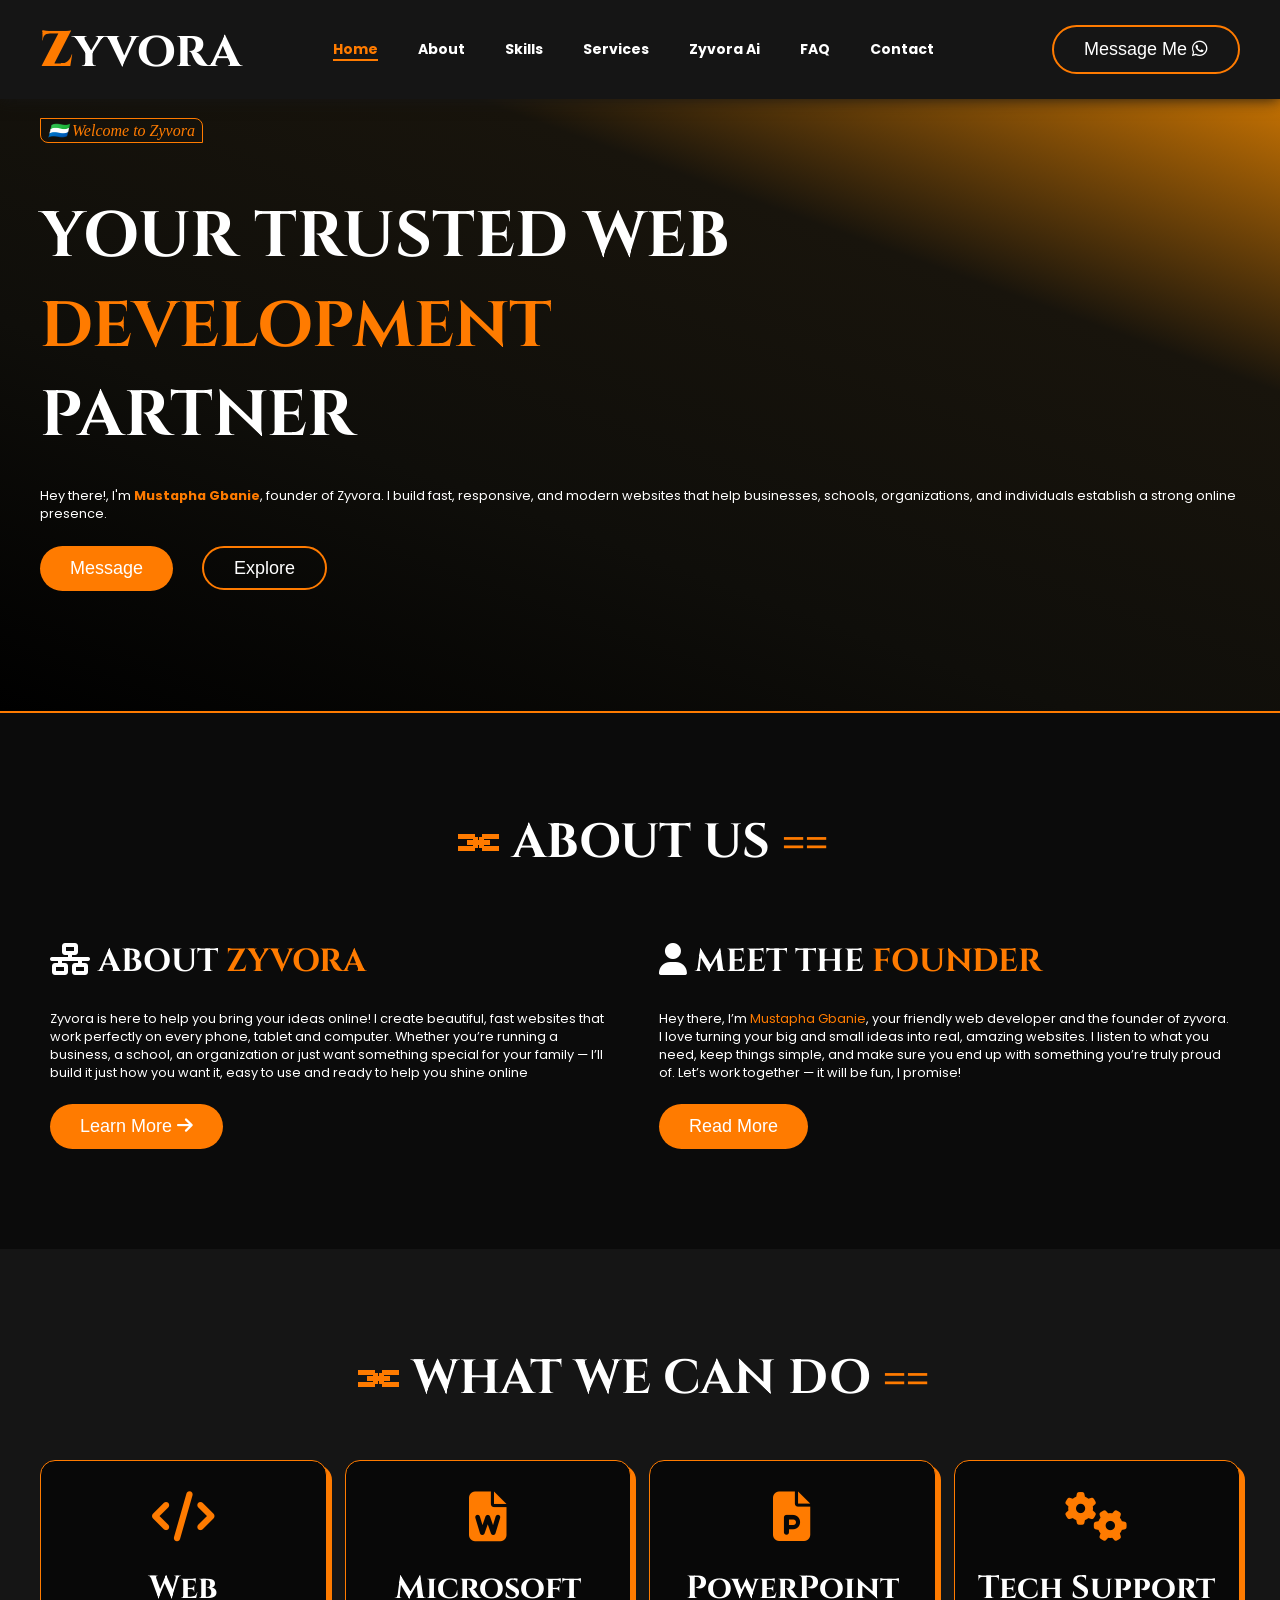
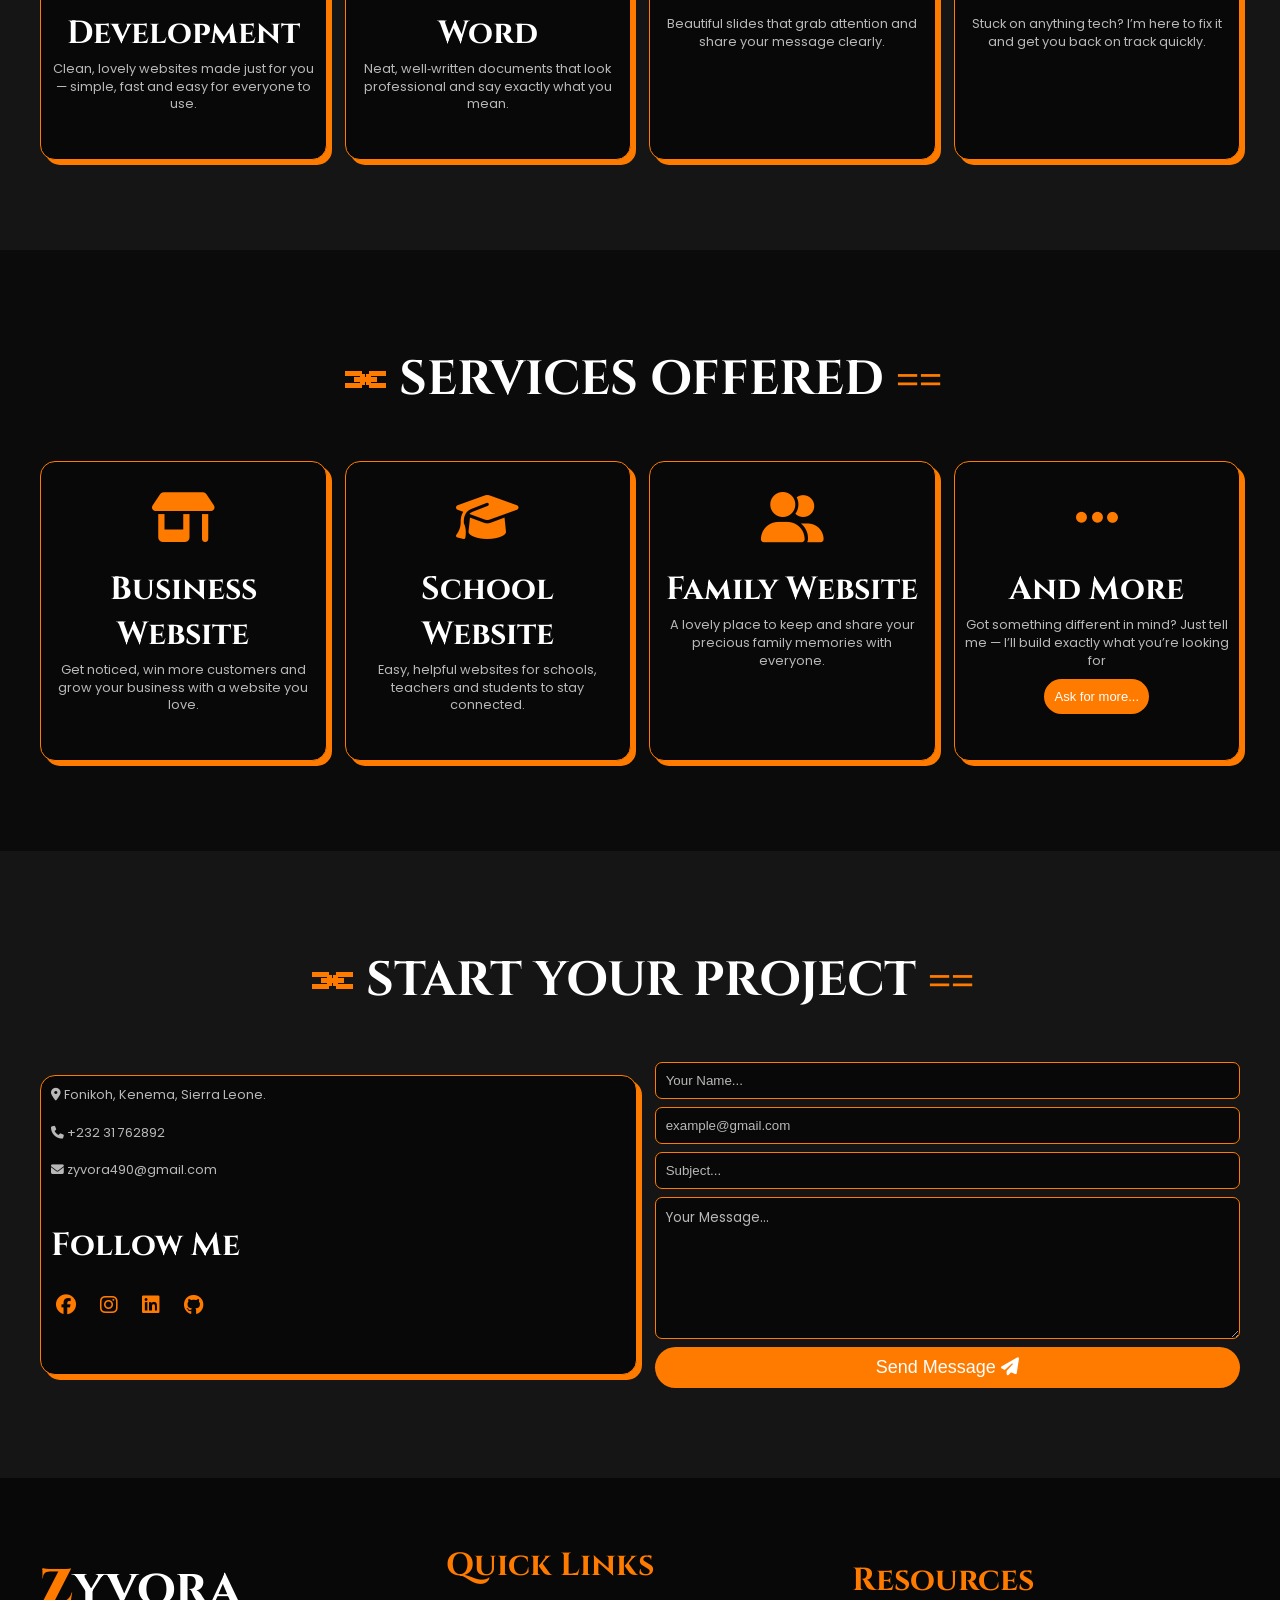
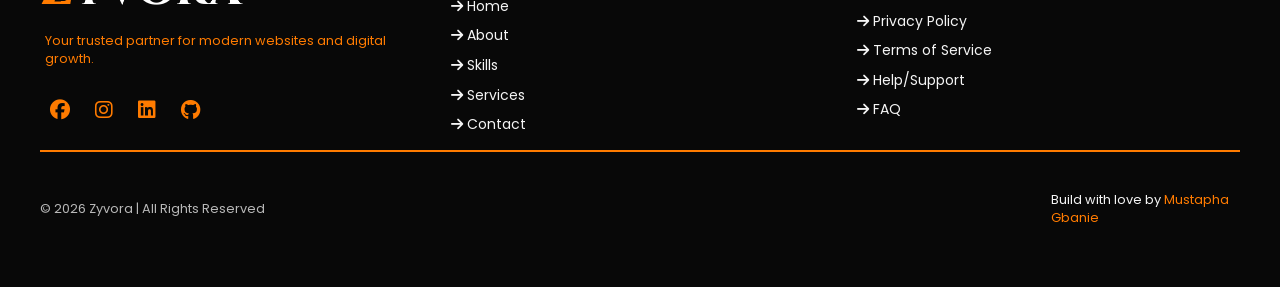
==== commit 0d509efc: "Update index.html" ====
--- a/index.html
+++ b/index.html
@@ -368,7 +368,7 @@
               <h3><i class="fa-solid fa-user"></i> MEET THE <span>FOUNDER</span></h3><br />
               <p>Hey there, I’m <span>Mustapha Gbanie</span>, your friendly web developer and the founder of zyvora. I love turning your big and small ideas into real, amazing websites. I listen to what you need, keep things simple, and make sure you end up with something you’re truly proud of. Let’s work together — it will be fun, I promise!</p><br />
               
-              <a class="btn" aria-label="Explore more about the author of zyvora" href="about -me.html">More About Me <i class="fa-solid fa-arrow-right"></i></a>
+              <a class="btn" aria-label="Explore more about the author of zyvora" href="about-me.html"> Read More</a>
             </div>
             
           </div>
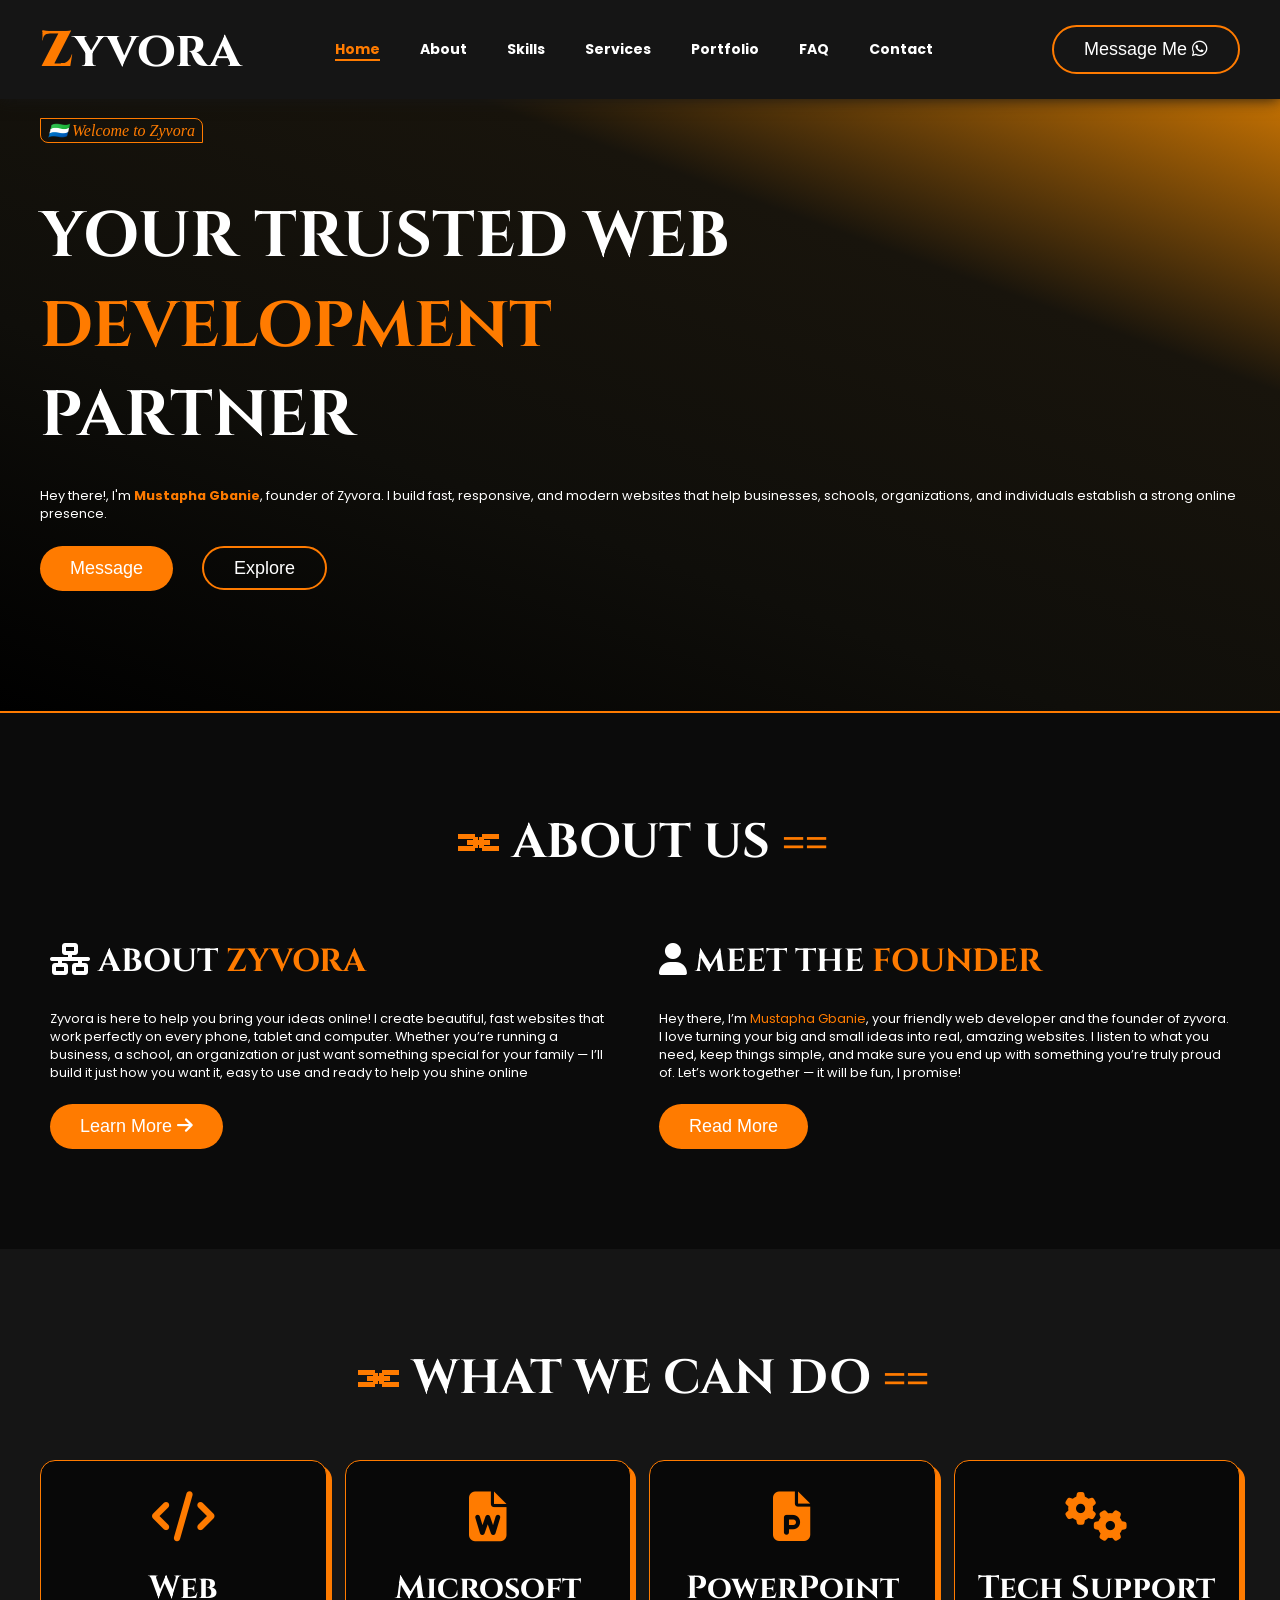
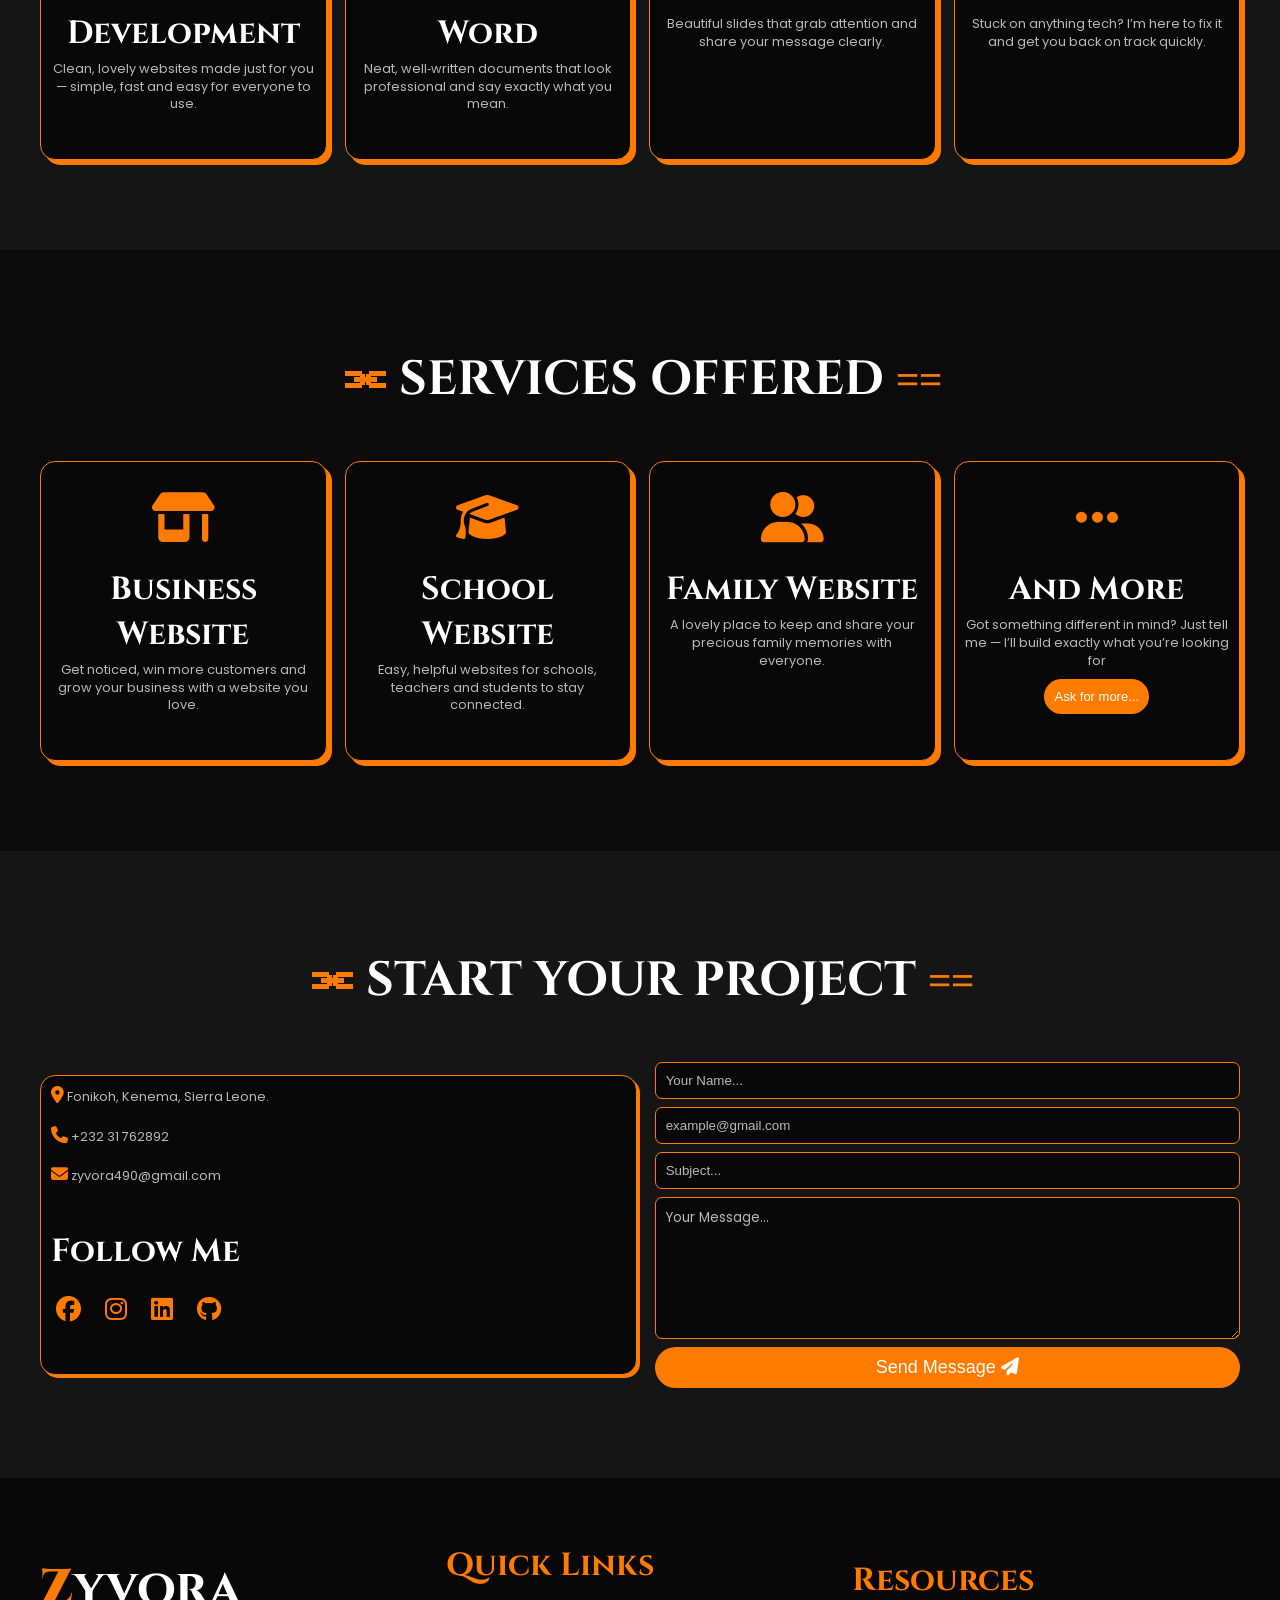
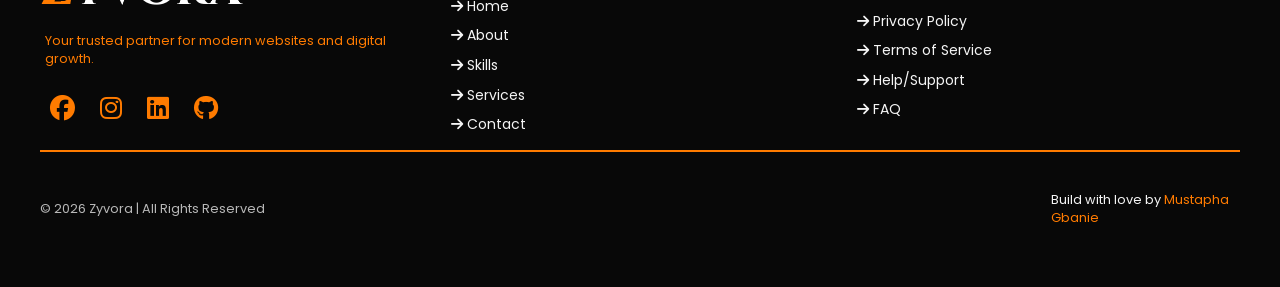
==== commit f41ca04c: "Update index.html" ====
--- a/index.html
+++ b/index.html
@@ -320,7 +320,7 @@
             <li><a href="#about">About</a></li>
             <li><a href="#skills">Skills</a></li>
             <li><a href="#services">Services</a></li>
-            <li><a href="zyvora-ai.html">Zyvora Ai</a></li>
+            <li><a href="https://mustapha-official.github.io/Ndambay-Gbanie-Family/">Portfolio</a></li>
              <li><a href="FAQ.html">FAQ</a></li>
             <li><a href="#contact">Contact</a></li>
           </ul>
--- a/style.css
+++ b/style.css
@@ -3,7 +3,7 @@
     ========================*/
 ::-webkit-scrollbar{
   background-color: var(--primary);
-  width: 12px;
+  width: 10px;
 }
 
 ::-webkit-scrollbar-thumb{
@@ -202,6 +202,17 @@
 
 .left{
   text-align: left;
+  box-shadow: 3px 3px 0 var(--orange);
+}
+
+.left p i{
+  font-size: 17px;
+  color: var(--orange);
+}
+
+.left a i,
+ .link i{
+  font-size: 25px;
 }
 
 .cards:hover {
@@ -268,6 +279,7 @@
 
 .notes {
   padding: 110px 30px 70px 30px;
+  font-size: clamp(0.8rem, 1vw, 1.3rem);
 }
 
 .notes ul,
@@ -277,16 +289,16 @@
 
 .notes ul li,
 .notes ol li {
-  font-size: clamp(16px, 1vw, 18px);
+  font-size: clamp(0.7rem, 1vw, 1.2rem);
 }
 
 .notes ul li::marker {
-  content: "⁠⇒  ";
+  content: "⁠⇒ ";
   color: var(--orange);
 }
 
 .notes ol li::marker {
-  content: "⪢  ";
+  content: "⪢ ";
   color: var(--orange);
 }
 
@@ -500,6 +512,10 @@
 
 .link:hover {
   color: var(--orange);
+}
+
+.link a i{
+  font-size: 25px;
 }
 
 
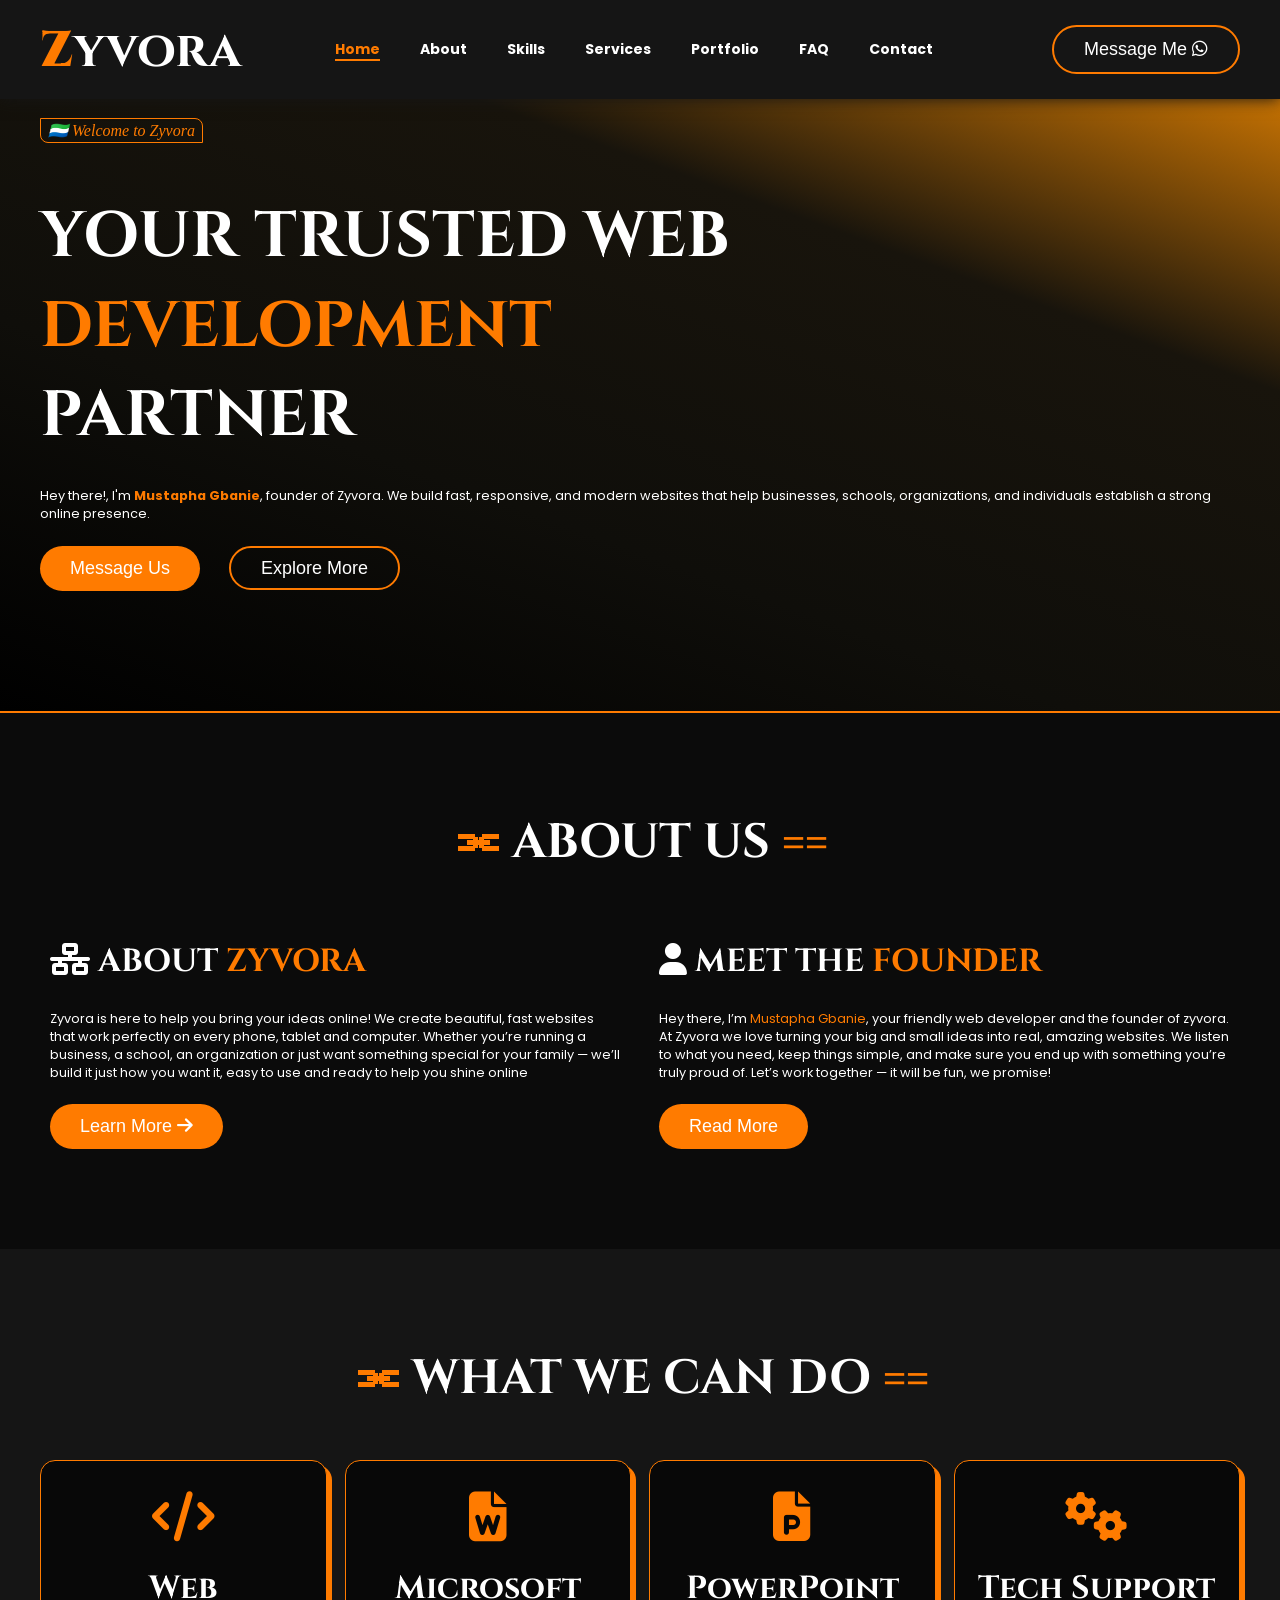
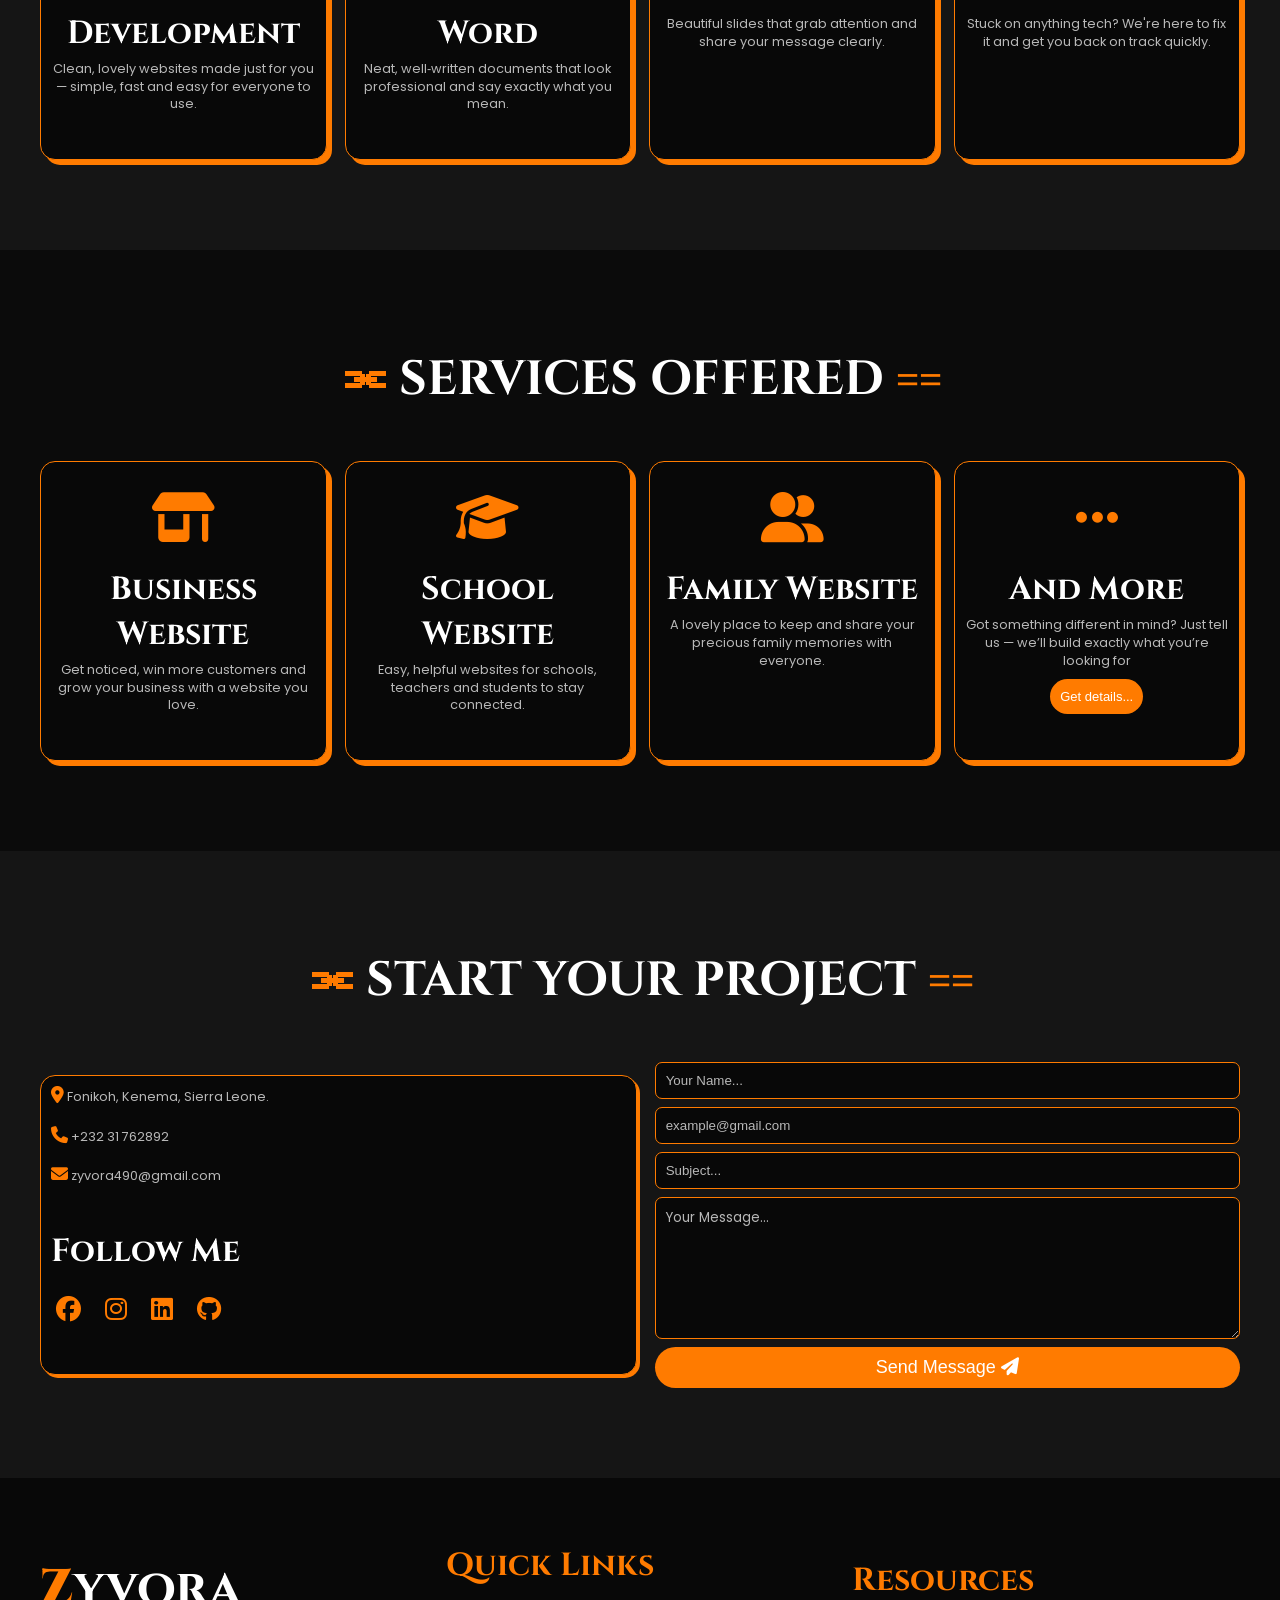
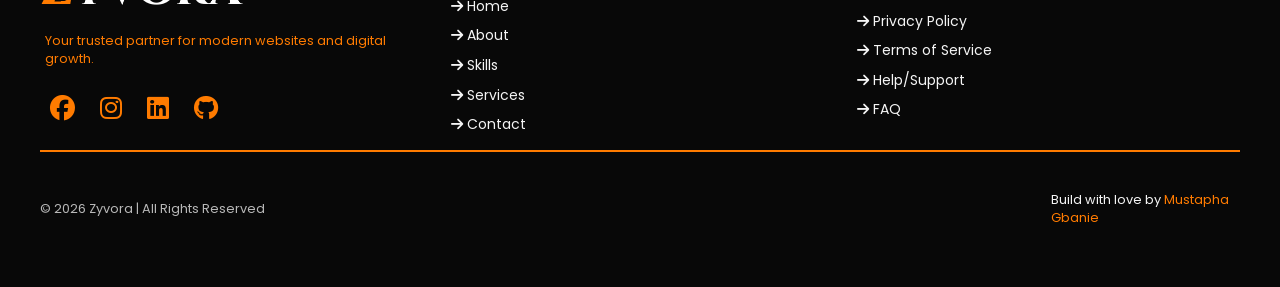
==== commit 36350702: "Update index.html" ====
--- a/index.html
+++ b/index.html
@@ -340,11 +340,11 @@
           <br /><br /><br />
           <h1>YOUR TRUSTED WEB <br /> <span>DEVELOPMENT</span> <br />PARTNER</h1><br />
           
-          <p>Hey there!, I'm <strong>Mustapha Gbanie</strong>, founder of Zyvora. I build fast, responsive, and modern websites that help businesses, schools, organizations, and individuals establish a strong online presence.</p><br />
-          
-          <a aria-label="Message zyvora on WhatsApp" rel="noopener noreferrer" class="btn" href="https://wa.me/23231762892">Message</a>
-          
-          <a aria-label="Scroll to the services section" class="hire-btn" href="#services">Explore</a>
+          <p>Hey there!, I'm <strong>Mustapha Gbanie</strong>, founder of Zyvora. We build fast, responsive, and modern websites that help businesses, schools, organizations, and individuals establish a strong online presence.</p><br />
+          
+          <a aria-label="Message zyvora on WhatsApp" rel="noopener noreferrer" class="btn" href="https://wa.me/23231762892">Message Us</a>
+          
+          <a aria-label="Scroll to the services section" class="hire-btn" href="#services">Explore More</a>
           
         </div>
       </section>
@@ -359,14 +359,14 @@
             
             <div class="about-card">
               <h3><i class="fa-solid fa-network-wired"></i> ABOUT <span>ZYVORA</span></h3><br />
-              <p>Zyvora is here to help you bring your ideas online! I create beautiful, fast websites that work perfectly on every phone, tablet and computer. Whether you’re running a business, a school, an organization or just want something special for your family — I’ll build it just how you want it, easy to use and ready to help you shine online</p><br />
+              <p>Zyvora is here to help you bring your ideas online! We create beautiful, fast websites that work perfectly on every phone, tablet and computer. Whether you’re running a business, a school, an organization or just want something special for your family — we’ll build it just how you want it, easy to use and ready to help you shine online</p><br />
               
               <a class="btn" aria-label="Explore more about zyvora" href="about-zyvora.html">Learn More <i class="fa-solid fa-arrow-right"></i></a>
             </div>
             
             <div class="about-card">
               <h3><i class="fa-solid fa-user"></i> MEET THE <span>FOUNDER</span></h3><br />
-              <p>Hey there, I’m <span>Mustapha Gbanie</span>, your friendly web developer and the founder of zyvora. I love turning your big and small ideas into real, amazing websites. I listen to what you need, keep things simple, and make sure you end up with something you’re truly proud of. Let’s work together — it will be fun, I promise!</p><br />
+              <p>Hey there, I’m <span>Mustapha Gbanie</span>, your friendly web developer and the founder of zyvora. At Zyvora we love turning your big and small ideas into real, amazing websites. We listen to what you need, keep things simple, and make sure you end up with something you’re truly proud of. Let’s work together — it will be fun, we promise!</p><br />
               
               <a class="btn" aria-label="Explore more about the author of zyvora" href="about-me.html"> Read More</a>
             </div>
@@ -404,7 +404,7 @@
             <div class="cards">
               <i class="fa-solid fa-gears"></i>
               <h3>Tech Support</h3>
-              <p>Stuck on anything tech? I’m here to fix it and get you back on track quickly.</p>
+              <p>Stuck on anything tech? We're here to fix it and get you back on track quickly.</p>
             </div>
             
             </div>
@@ -443,9 +443,9 @@
             <div class="card">
               <i class="fa-solid fa-ellipsis"></i>
               <h3>And More</h3>
-              <p>Got something different in mind? Just tell me — I’ll build exactly what you’re looking for</p>
+              <p>Got something different in mind? Just tell us — we’ll build exactly what you’re looking for</p>
               <br />
-              <a aria-label="Message zyvora on WhatsApp" rel="noopener noreferrer" href="https://wa.me/23231762892">Ask for more...</a>
+              <a aria-label="Message zyvora on WhatsApp" rel="noopener noreferrer" href="https://wa.me/23231762892">Get details...</a>
             </div>
             
           </div>
